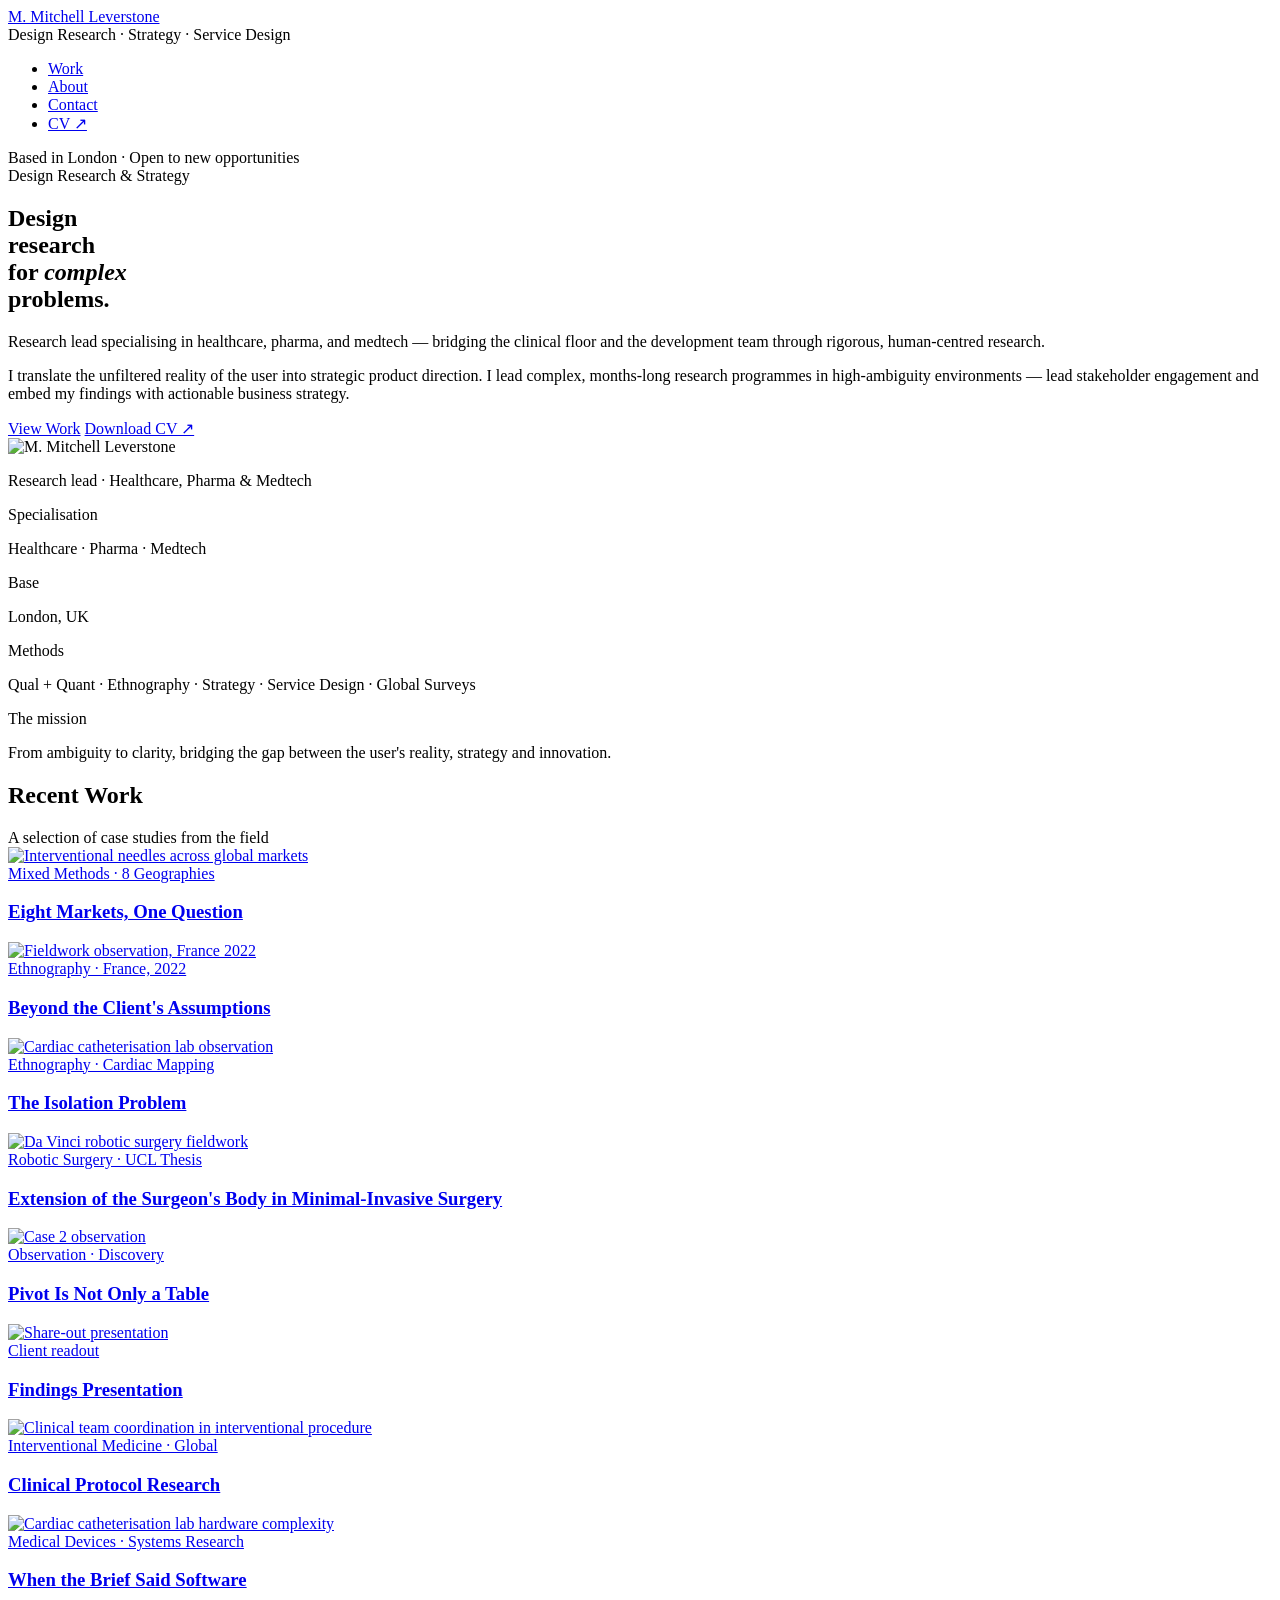
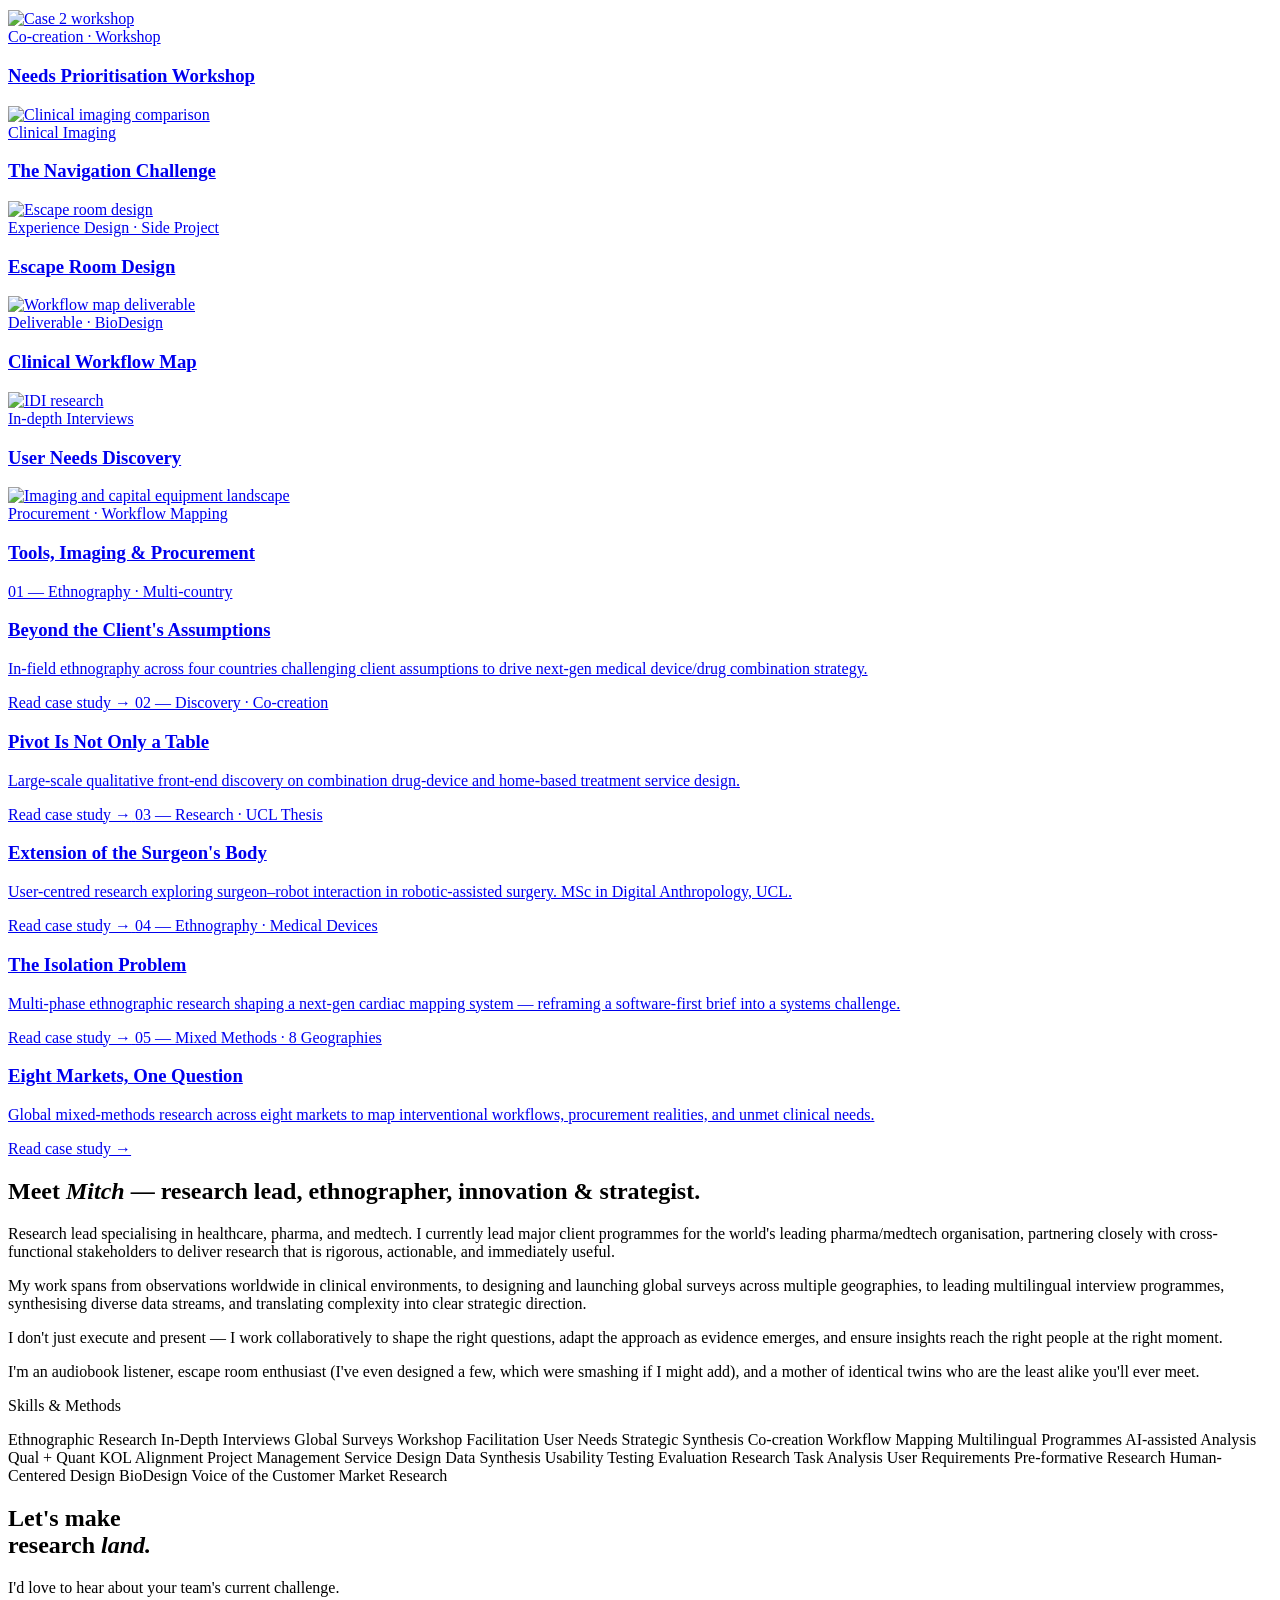
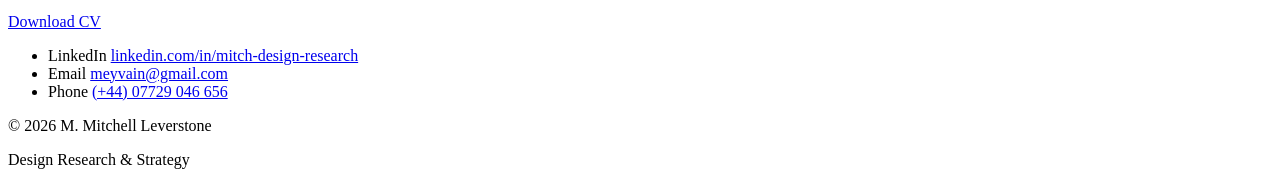
==== index.html @ daff0147 "Deploy: add 5th case study card, update skills panel" ====
<!DOCTYPE html>
<html lang="en">
<head>
<title>M. Mitchell Leverstone</title>
<meta charset="utf-8" />
<meta name="viewport" content="width=device-width, initial-scale=1.0" />
<meta name="description" content="Design Researcher & Strategist" />
<link rel="preconnect" href="https://fonts.googleapis.com">
<link rel="preconnect" href="https://fonts.gstatic.com" crossorigin>
<link href="https://fonts.googleapis.com/css2?family=Cormorant+Garamond:ital,wght@0,300;0,400;0,500;0,600;1,300;1,400;1,500&family=Inter:wght@300;400;500&display=swap" rel="stylesheet">
<link rel="stylesheet" href="https://mitch.leverstone.me/theme/css/mods.css" />

<meta property="og:title" content="M. Mitchell Leverstone" />
<meta property="og:type" content="website" />
<meta property="og:url" content="https://mitch.leverstone.me" />
<meta property="og:image:secure_url" itemprop="image" content="https://mitch.leverstone.me/images/avatar.jpg" />
<meta property="og:description" content="Design Researcher & Strategist" />
<meta name="twitter:card" content="summary" />
<meta name="twitter:image" content="https://mitch.leverstone.me/images/avatar.jpg" /></head>
<body>

<nav>
  <a href="https://mitch.leverstone.me/" class="nav-logo">M. Mitchell Leverstone</a>
  <div class="nav-center">
    <span>Design Research</span>
    <span class="dot">·</span>
    <span>Strategy</span>
    <span class="dot">·</span>
    <span>Service Design</span>
  </div>
  <ul class="nav-right">
    <li><a href="https://mitch.leverstone.me/#work">Work</a></li>
    <li><a href="https://mitch.leverstone.me/#about">About</a></li>
    <li><a href="https://mitch.leverstone.me/#contact">Contact</a></li>
    <li><a href="https://mitch.leverstone.me/pdfs/Mitch Leverstone Design Researcher CV.pdf">CV ↗</a></li>
  </ul>
</nav>


<!-- ─── HERO ─── -->
<section class="hero">

  <div class="hero-pill">
    <span class="hero-pill-dot"></span>
    Based in London · Open to new opportunities
  </div>

  <div class="hero-main">
    <div class="hero-content">
      <div class="hero-eyebrow">
        <div class="hero-eyebrow-line"></div>
        <span>Design Research &amp; Strategy</span>
      </div>

      <h1>Design<br>research<br>for <em>complex</em><br>problems.</h1>

      <p class="hero-tagline">Research lead specialising in healthcare, pharma, and medtech — bridging the clinical floor and the development team through rigorous, human-centred research.</p>

      <p class="hero-bio">I translate the unfiltered reality of the user into strategic product direction. I lead complex, months-long research programmes in high-ambiguity environments — lead stakeholder engagement and embed my findings with actionable business strategy.</p>

      <div class="hero-actions">
        <a href="#work" class="btn btn-primary">View Work</a>
        <a href="https://mitch.leverstone.me/pdfs/Mitch Leverstone Design Researcher CV.pdf" class="btn btn-outline">Download CV ↗</a>
      </div>
    </div>

    <div class="hero-portrait-wrap">
      <img class="hero-portrait" src="https://mitch.leverstone.me/images/avatar.jpg" alt="M. Mitchell Leverstone" />
      <div class="portrait-badge">
        <div class="portrait-badge-dot"></div>
        <p>Research lead · Healthcare, Pharma &amp; Medtech</p>
      </div>
    </div>
  </div>

  <div class="hero-info-grid">
    <div class="hero-info-cell">
      <p class="hero-info-label">Specialisation</p>
      <p class="hero-info-value">Healthcare · Pharma · Medtech</p>
    </div>
    <div class="hero-info-cell">
      <p class="hero-info-label">Base</p>
      <p class="hero-info-value">London, UK</p>
    </div>
    <div class="hero-info-cell">
      <p class="hero-info-label">Methods</p>
      <p class="hero-info-value">Qual + Quant · Ethnography · Strategy · Service Design · Global Surveys</p>
    </div>
    <div class="hero-info-cell">
      <p class="hero-info-label">The mission</p>
      <p class="hero-info-value">From ambiguity to clarity, bridging the gap between the user's reality, strategy and innovation.</p>
    </div>
  </div>

</section>

<!-- ─── WORK ─── -->
<section id="work" class="work">
  <div class="section-header">
    <h2 class="section-title">Recent Work</h2>
    <span class="section-sub">A selection of case studies from the field</span>
  </div>

  <div class="photo-mosaic">

    <a href="https://mitch.leverstone.me/eight-markets-one-question.html" class="pm-card pm-1 large">
      <img src="https://mitch.leverstone.me/images/fulls/Needles section copy.jpeg" alt="Interventional needles across global markets" />
      <div class="pm-card-overlay">
        <span class="pm-tag">Mixed Methods · 8 Geographies</span>
        <h3>Eight Markets, One Question</h3>
      </div>
    </a>

    <a href="https://mitch.leverstone.me/beyond-the-clients-assumptions.html" class="pm-card pm-2">
      <img src="https://mitch.leverstone.me/images/fulls/Case 1 - OBS France blured.webp" alt="Fieldwork observation, France 2022" />
      <div class="pm-card-overlay">
        <span class="pm-tag">Ethnography · France, 2022</span>
        <h3>Beyond the Client's Assumptions</h3>
      </div>
    </a>

    <a href="https://mitch.leverstone.me/the-isolation-problem.html" class="pm-card pm-3">
      <img src="https://mitch.leverstone.me/images/fulls/EP OR PT.JPG" alt="Cardiac catheterisation lab observation" />
      <div class="pm-card-overlay">
        <span class="pm-tag">Ethnography · Cardiac Mapping</span>
        <h3>The Isolation Problem</h3>
      </div>
    </a>

    <a href="https://mitch.leverstone.me/extension-of-the-surgeons-body-in-minimal-invasive-surgery.html" class="pm-card pm-4 large">
      <img src="https://mitch.leverstone.me/images/fulls/davinci_surgery_fieldwork.jpg" alt="Da Vinci robotic surgery fieldwork" />
      <div class="pm-card-overlay">
        <span class="pm-tag">Robotic Surgery · UCL Thesis</span>
        <h3>Extension of the Surgeon's Body in Minimal-Invasive Surgery</h3>
      </div>
    </a>

    <a href="https://mitch.leverstone.me/pivot-is-not-only-a-table.html" class="pm-card pm-5">
      <img src="https://mitch.leverstone.me/images/fulls/Case 2 - OBS.webp" alt="Case 2 observation" />
      <div class="pm-card-overlay">
        <span class="pm-tag">Observation · Discovery</span>
        <h3>Pivot Is Not Only a Table</h3>
      </div>
    </a>

    <a href="https://mitch.leverstone.me/beyond-the-clients-assumptions.html" class="pm-card pm-6">
      <img src="https://mitch.leverstone.me/images/fulls/Case 1 - big screen share out.avif" alt="Share-out presentation" />
      <div class="pm-card-overlay">
        <span class="pm-tag">Client readout</span>
        <h3>Findings Presentation</h3>
      </div>
    </a>

    <a href="https://mitch.leverstone.me/eight-markets-one-question.html" class="pm-card pm-7">
      <img src="https://mitch.leverstone.me/images/fulls/Anaesthesia &amp; Elective Airway Management section copy.JPEG" alt="Clinical team coordination in interventional procedure" />
      <div class="pm-card-overlay">
        <span class="pm-tag">Interventional Medicine · Global</span>
        <h3>Clinical Protocol Research</h3>
      </div>
    </a>

    <a href="https://mitch.leverstone.me/the-isolation-problem.html" class="pm-card pm-8 large">
      <img src="https://mitch.leverstone.me/images/fulls/EP OR cabels clutter.JPG" alt="Cardiac catheterisation lab hardware complexity" />
      <div class="pm-card-overlay">
        <span class="pm-tag">Medical Devices · Systems Research</span>
        <h3>When the Brief Said Software</h3>
      </div>
    </a>

    <a href="https://mitch.leverstone.me/pivot-is-not-only-a-table.html" class="pm-card pm-9">
      <img src="https://mitch.leverstone.me/images/fulls/Case 2 - workshop.webp" alt="Case 2 workshop" />
      <div class="pm-card-overlay">
        <span class="pm-tag">Co-creation · Workshop</span>
        <h3>Needs Prioritisation Workshop</h3>
      </div>
    </a>

    <a href="https://mitch.leverstone.me/beyond-the-clients-assumptions.html" class="pm-card pm-10">
      <img src="https://mitch.leverstone.me/images/fulls/Case 1 - lung vs liver.webp" alt="Clinical imaging comparison" />
      <div class="pm-card-overlay">
        <span class="pm-tag">Clinical Imaging</span>
        <h3>The Navigation Challenge</h3>
      </div>
    </a>

    <a href="https://mitch.leverstone.me/escape-room-design.html" class="pm-card pm-11 large">
      <img src="https://mitch.leverstone.me/images/fulls/escape_room_sunset.jpg" alt="Escape room design" />
      <div class="pm-card-overlay">
        <span class="pm-tag">Experience Design · Side Project</span>
        <h3>Escape Room Design</h3>
      </div>
    </a>

    <a href="https://mitch.leverstone.me/beyond-the-clients-assumptions.html" class="pm-card pm-12">
      <img src="https://mitch.leverstone.me/images/fulls/Case 1 - Workflow map.webp" alt="Workflow map deliverable" />
      <div class="pm-card-overlay">
        <span class="pm-tag">Deliverable · BioDesign</span>
        <h3>Clinical Workflow Map</h3>
      </div>
    </a>

    <a href="https://mitch.leverstone.me/pivot-is-not-only-a-table.html" class="pm-card pm-13">
      <img src="https://mitch.leverstone.me/images/fulls/Case 2 - IDI show case.webp" alt="IDI research" />
      <div class="pm-card-overlay">
        <span class="pm-tag">In-depth Interviews</span>
        <h3>User Needs Discovery</h3>
      </div>
    </a>

    <a href="https://mitch.leverstone.me/eight-markets-one-question.html" class="pm-card pm-14">
      <img src="https://mitch.leverstone.me/images/fulls/Capital Equipment section copy.jpg" alt="Imaging and capital equipment landscape" />
      <div class="pm-card-overlay">
        <span class="pm-tag">Procurement · Workflow Mapping</span>
        <h3>Tools, Imaging &amp; Procurement</h3>
      </div>
    </a>

  </div>

  <div class="cs-row">
    <a href="https://mitch.leverstone.me/beyond-the-clients-assumptions.html" class="cs-card">
      <span class="cs-card-num">01 — Ethnography · Multi-country</span>
      <h3>Beyond the Client's Assumptions</h3>
      <p>In-field ethnography across four countries challenging client assumptions to drive next-gen medical device/drug combination strategy.</p>
      <span class="cs-card-link">Read case study →</span>
    </a>
    <a href="https://mitch.leverstone.me/pivot-is-not-only-a-table.html" class="cs-card">
      <span class="cs-card-num">02 — Discovery · Co-creation</span>
      <h3>Pivot Is Not Only a Table</h3>
      <p>Large-scale qualitative front-end discovery on combination drug-device and home-based treatment service design.</p>
      <span class="cs-card-link">Read case study →</span>
    </a>
    <a href="https://mitch.leverstone.me/extension-of-the-surgeons-body-in-minimal-invasive-surgery.html" class="cs-card">
      <span class="cs-card-num">03 — Research · UCL Thesis</span>
      <h3>Extension of the Surgeon's Body</h3>
      <p>User-centred research exploring surgeon–robot interaction in robotic-assisted surgery. MSc in Digital Anthropology, UCL.</p>
      <span class="cs-card-link">Read case study →</span>
    </a>
    <a href="https://mitch.leverstone.me/the-isolation-problem.html" class="cs-card">
      <span class="cs-card-num">04 — Ethnography · Medical Devices</span>
      <h3>The Isolation Problem</h3>
      <p>Multi-phase ethnographic research shaping a next-gen cardiac mapping system — reframing a software-first brief into a systems challenge.</p>
      <span class="cs-card-link">Read case study →</span>
    </a>
    <a href="https://mitch.leverstone.me/eight-markets-one-question.html" class="cs-card">
      <span class="cs-card-num">05 — Mixed Methods · 8 Geographies</span>
      <h3>Eight Markets, One Question</h3>
      <p>Global mixed-methods research across eight markets to map interventional workflows, procurement realities, and unmet clinical needs.</p>
      <span class="cs-card-link">Read case study →</span>
    </a>
  </div>
</section>

<!-- ─── ABOUT ─── -->
<section id="about" class="about">
  <div class="about-inner">
    <h2 class="about-title">Meet <em>Mitch</em> — research lead, ethnographer, innovation &amp; strategist.</h2>

    <div class="about-bottom">
      <div class="about-bio">
        <p>Research lead specialising in healthcare, pharma, and medtech. I currently lead major client programmes for the world's leading pharma/medtech organisation, partnering closely with cross-functional stakeholders to deliver research that is rigorous, actionable, and immediately useful.</p>
        <p>My work spans from observations worldwide in clinical environments, to designing and launching global surveys across multiple geographies, to leading multilingual interview programmes, synthesising diverse data streams, and translating complexity into clear strategic direction.</p>
        <p>I don't just execute and present — I work collaboratively to shape the right questions, adapt the approach as evidence emerges, and ensure insights reach the right people at the right moment.</p>
        <p class="personal">I'm an audiobook listener, escape room enthusiast (I've even designed a few, which were smashing if I might add), and a mother of identical twins who are the least alike you'll ever meet.</p>
      </div>

      <div class="skills-panel">
        <p class="skills-panel-title">Skills &amp; Methods</p>
        <div class="skill-pills">
          <span class="skill-pill">Ethnographic Research</span>
          <span class="skill-pill">In-Depth Interviews</span>
          <span class="skill-pill">Global Surveys</span>
          <span class="skill-pill">Workshop Facilitation</span>
          <span class="skill-pill">User Needs</span>
          <span class="skill-pill">Strategic Synthesis</span>
          <span class="skill-pill">Co-creation</span>
          <span class="skill-pill">Workflow Mapping</span>
          <span class="skill-pill">Multilingual Programmes</span>
          <span class="skill-pill">AI-assisted Analysis</span>
          <span class="skill-pill">Qual + Quant</span>
          <span class="skill-pill">KOL Alignment</span>
          <span class="skill-pill">Project Management</span>
          <span class="skill-pill">Service Design</span>
          <span class="skill-pill">Data Synthesis</span>
          <span class="skill-pill">Usability Testing</span>
          <span class="skill-pill">Evaluation Research</span>
          <span class="skill-pill">Task Analysis</span>
          <span class="skill-pill">User Requirements</span>
          <span class="skill-pill">Pre-formative Research</span>
          <span class="skill-pill">Human-Centered Design</span>
          <span class="skill-pill">BioDesign</span>
          <span class="skill-pill">Voice of the Customer</span>
          <span class="skill-pill">Market Research</span>
        </div>
      </div>
    </div>
  </div>
</section>

<!-- ─── CONTACT ─── -->
<section id="contact" class="contact">
  <div class="contact-left">
    <h2>Let's make<br>research <em>land.</em></h2>
    <p>I'd love to hear about your team's current challenge.</p>
    <a href="https://mitch.leverstone.me/pdfs/Mitch Leverstone Design Researcher CV.pdf" class="btn btn-primary">Download CV</a>
  </div>
  <div>
    <ul class="contact-links">
      <li class="contact-link-row">
        <span class="contact-link-label">LinkedIn</span>
        <a href="https://www.linkedin.com/in/mitch-design-research/" target="_blank" rel="noopener">linkedin.com/in/mitch-design-research</a>
      </li>
      <li class="contact-link-row">
        <span class="contact-link-label">Email</span>
        <a href="mailto:meyvain@gmail.com">meyvain@gmail.com</a>
      </li>
      <li class="contact-link-row">
        <span class="contact-link-label">Phone</span>
        <a href="tel:+447729046656">(+44) 07729 046 656</a>
      </li>
    </ul>
  </div>
</section>


<footer>
  <p>© 2026 M. Mitchell Leverstone</p>
  <p>Design Research &amp; Strategy</p>
</footer>

</body>
</html>
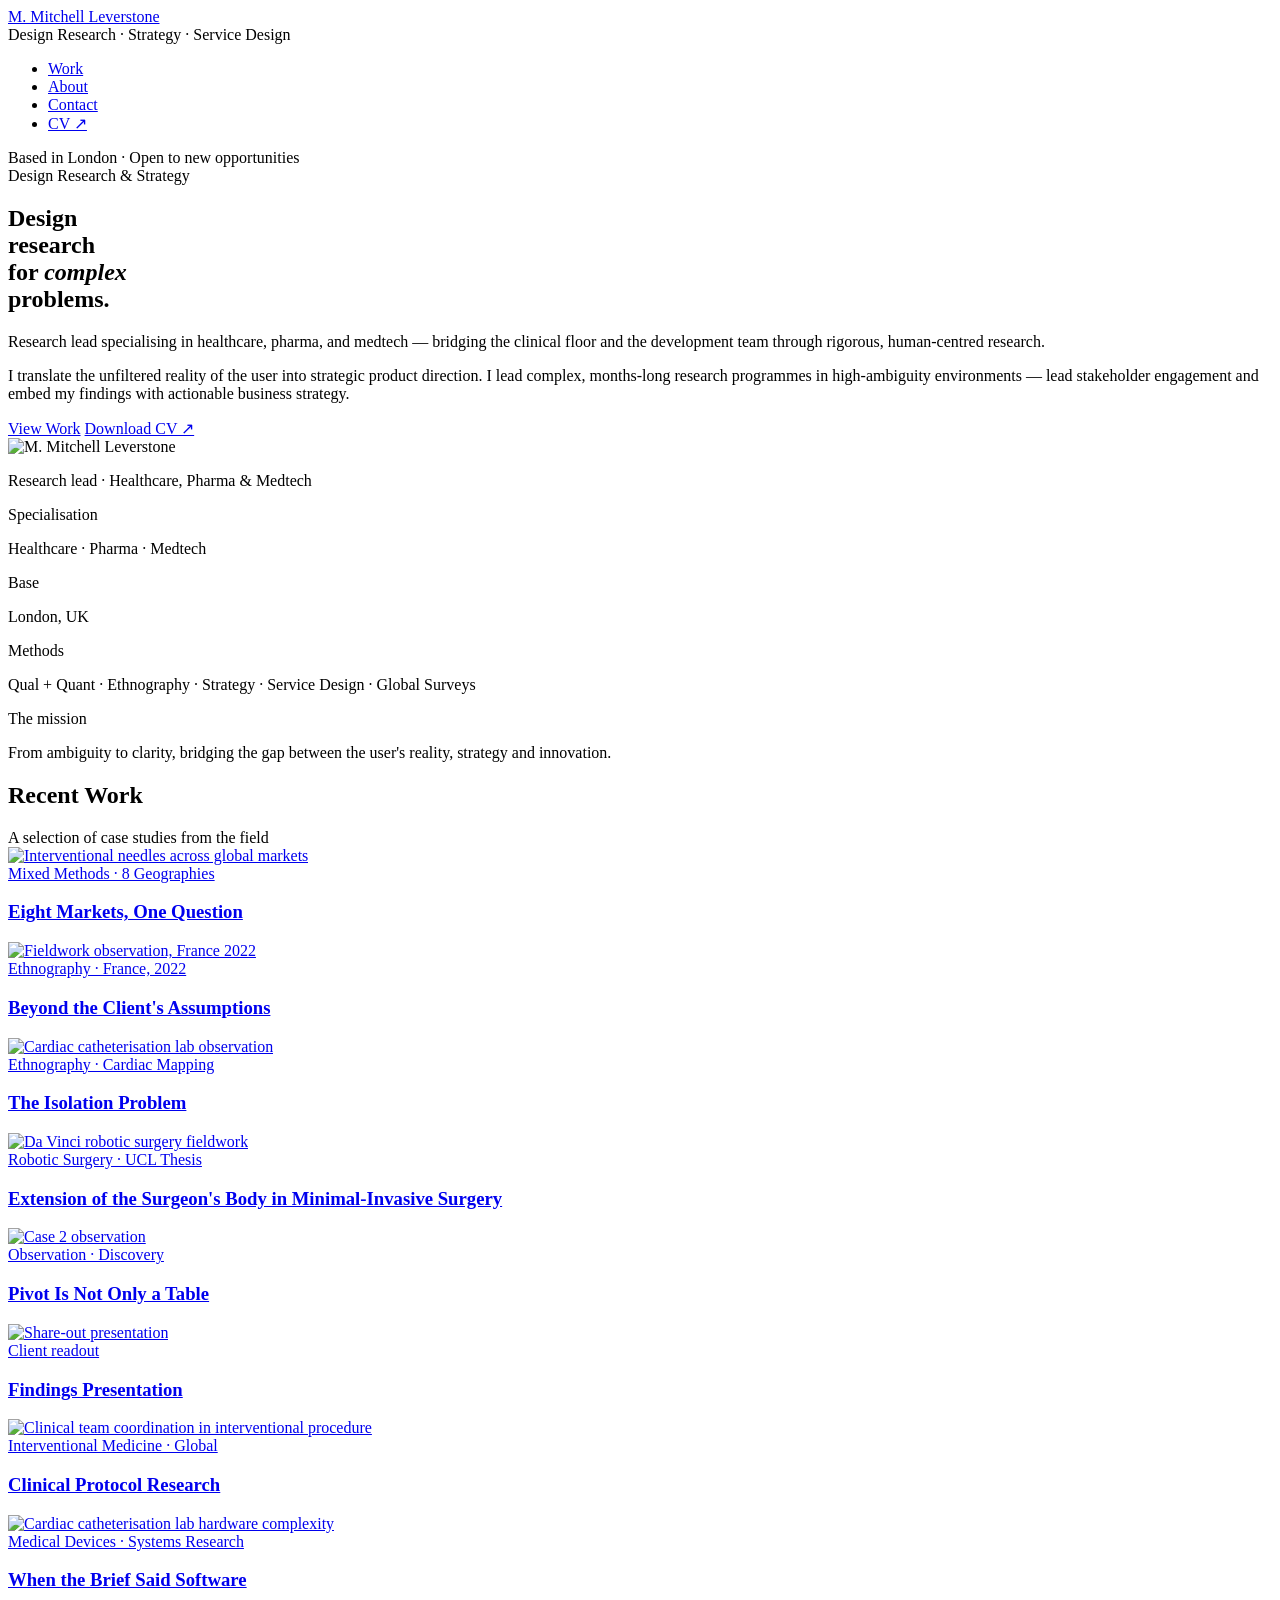
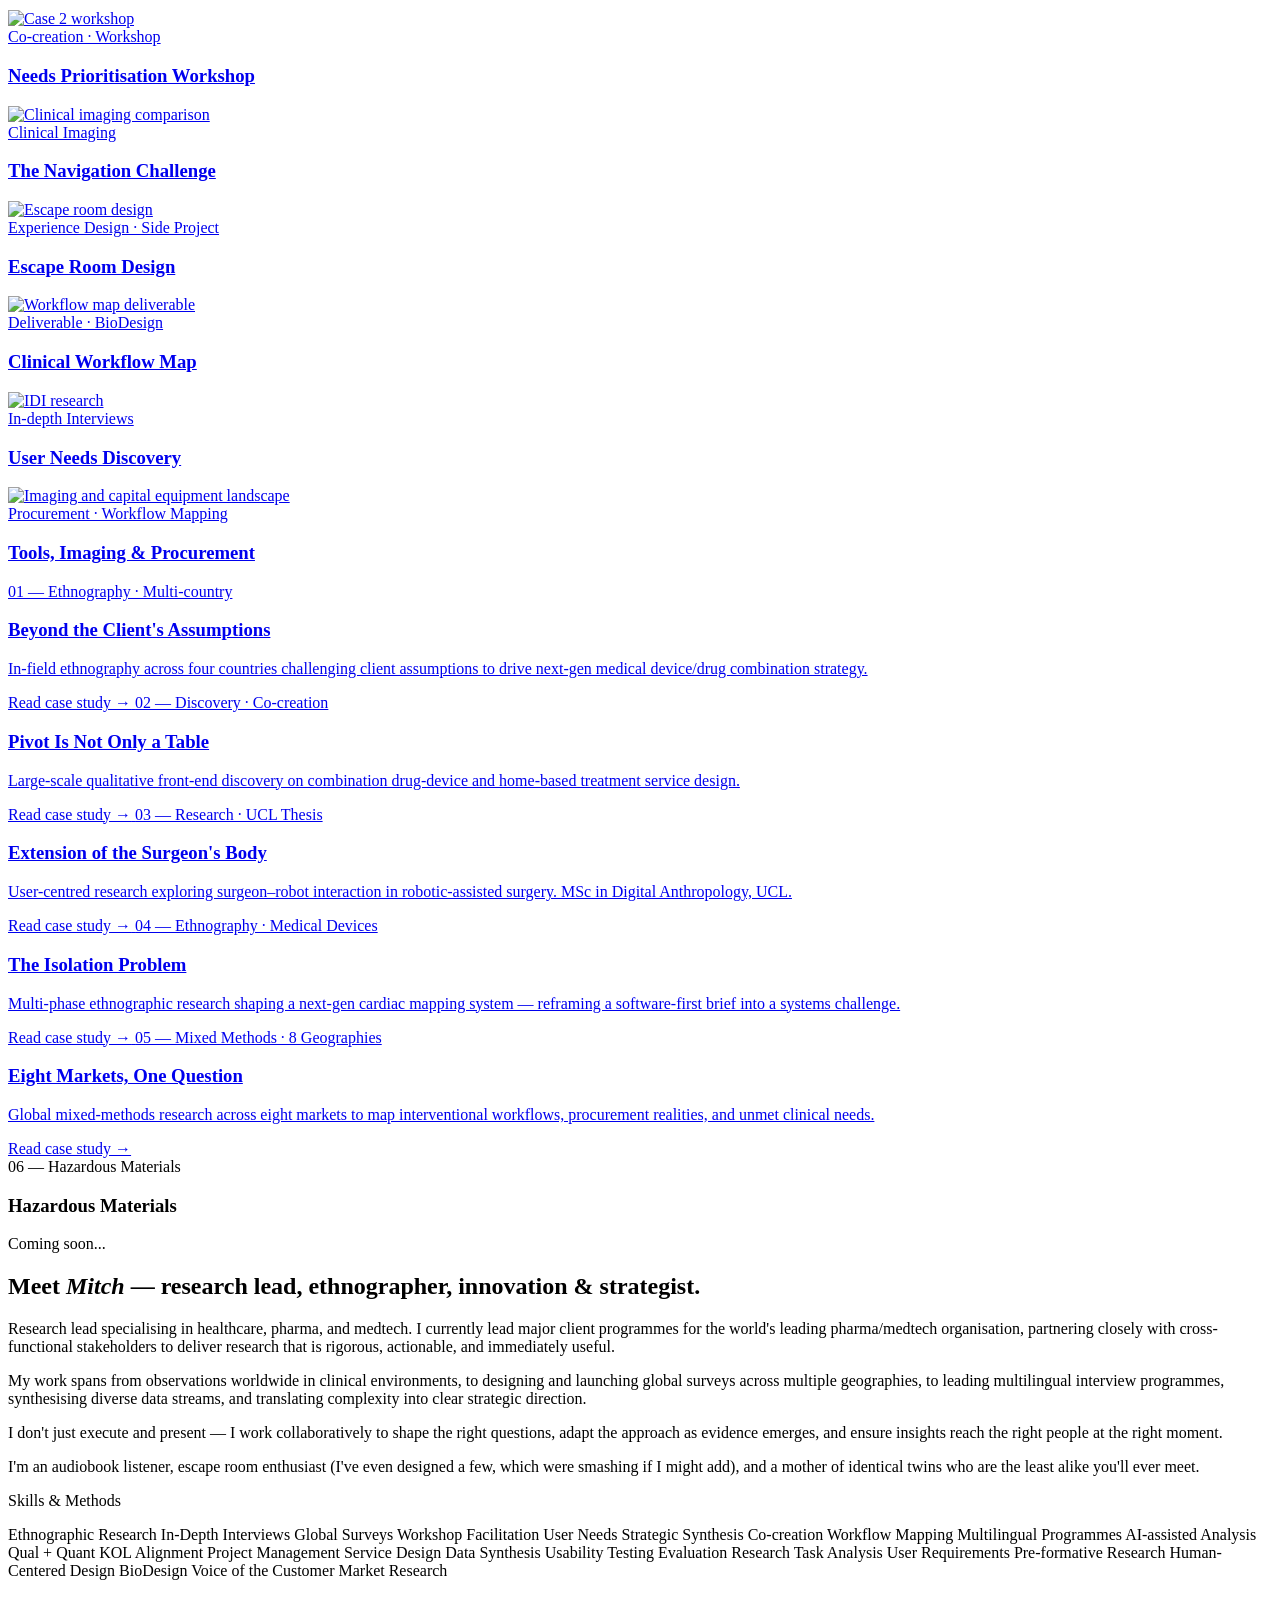
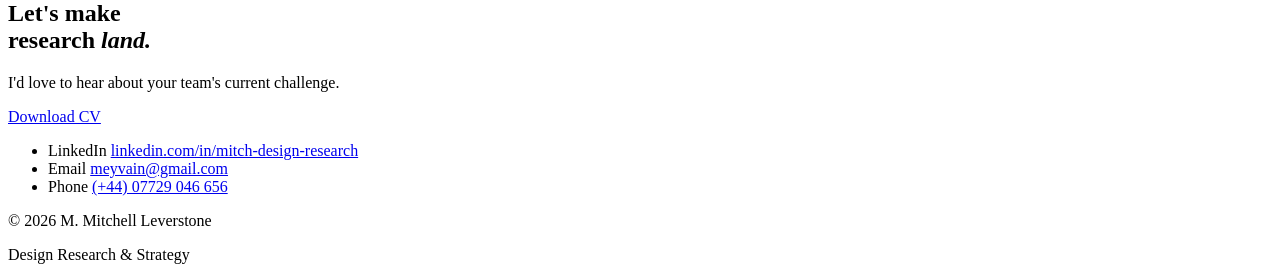
==== commit 3024e3ed: "Deploy: Hazardous Materials coming-soon card" ====
--- a/index.html
+++ b/index.html
@@ -248,6 +248,11 @@
       <p>Global mixed-methods research across eight markets to map interventional workflows, procurement realities, and unmet clinical needs.</p>
       <span class="cs-card-link">Read case study →</span>
     </a>
+    <div class="cs-card cs-card--coming">
+      <span class="cs-card-num">06 — Hazardous Materials</span>
+      <h3>Hazardous Materials</h3>
+      <p>Coming soon...</p>
+    </div>
   </div>
 </section>
 
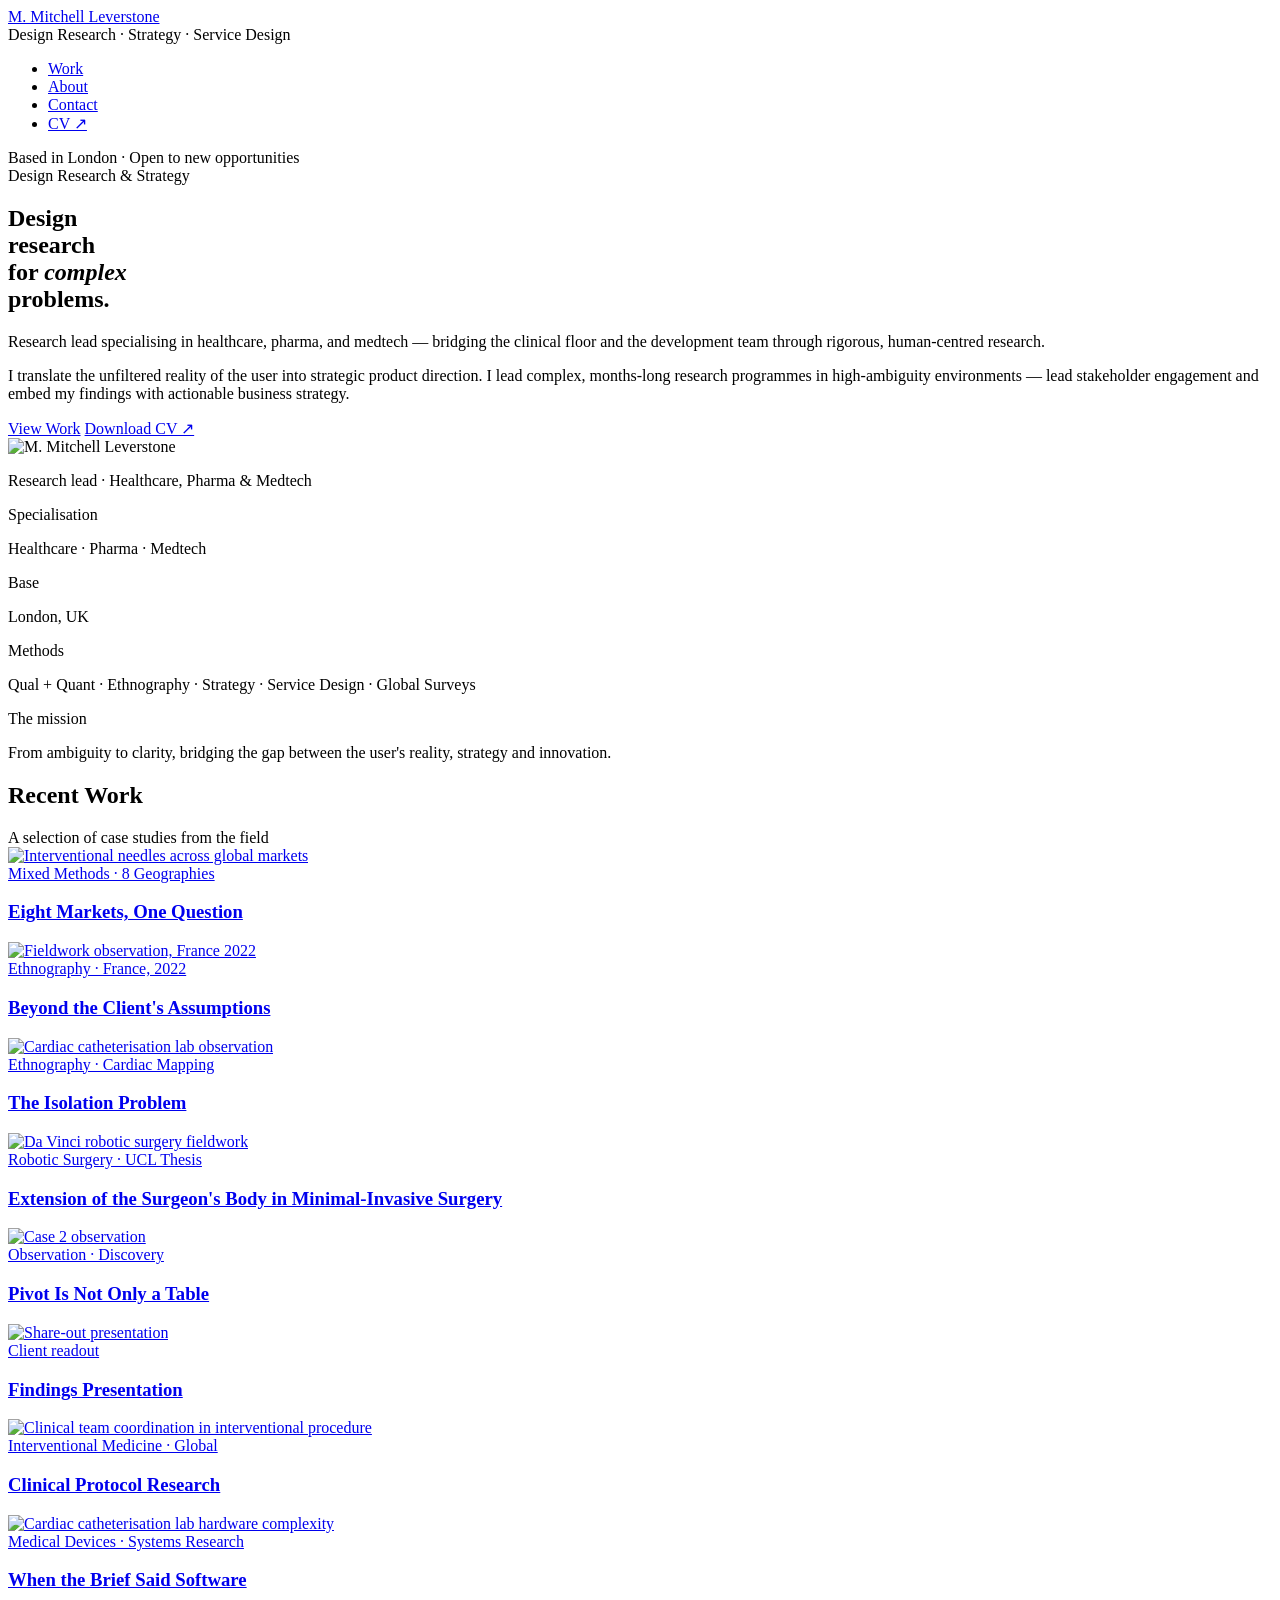
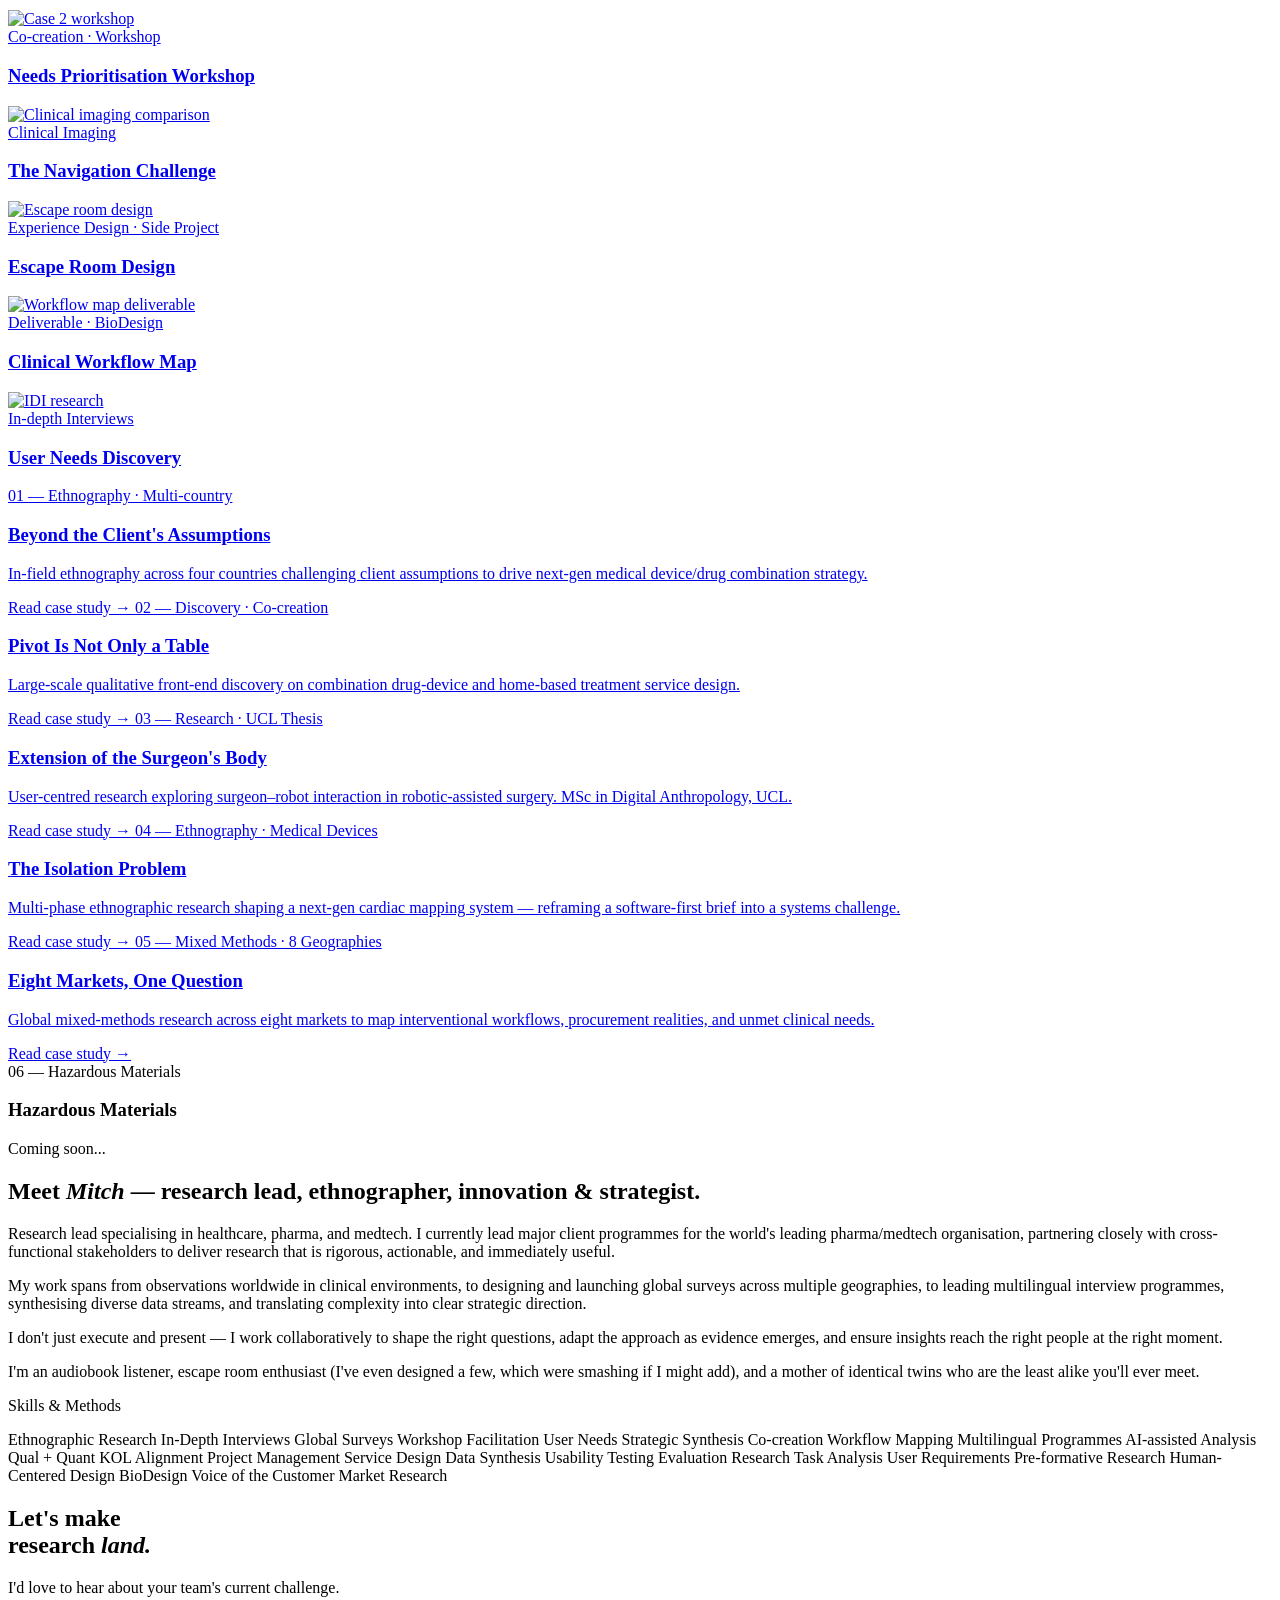
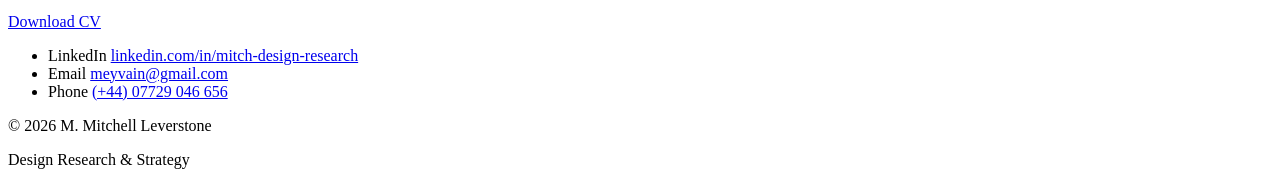
==== commit 2fa78356: "Deploy: remove pm-14 card" ====
--- a/index.html
+++ b/index.html
@@ -204,14 +204,6 @@
       <div class="pm-card-overlay">
         <span class="pm-tag">In-depth Interviews</span>
         <h3>User Needs Discovery</h3>
-      </div>
-    </a>
-
-    <a href="https://mitch.leverstone.me/eight-markets-one-question.html" class="pm-card pm-14">
-      <img src="https://mitch.leverstone.me/images/fulls/Capital Equipment section copy.jpg" alt="Imaging and capital equipment landscape" />
-      <div class="pm-card-overlay">
-        <span class="pm-tag">Procurement · Workflow Mapping</span>
-        <h3>Tools, Imaging &amp; Procurement</h3>
       </div>
     </a>
 
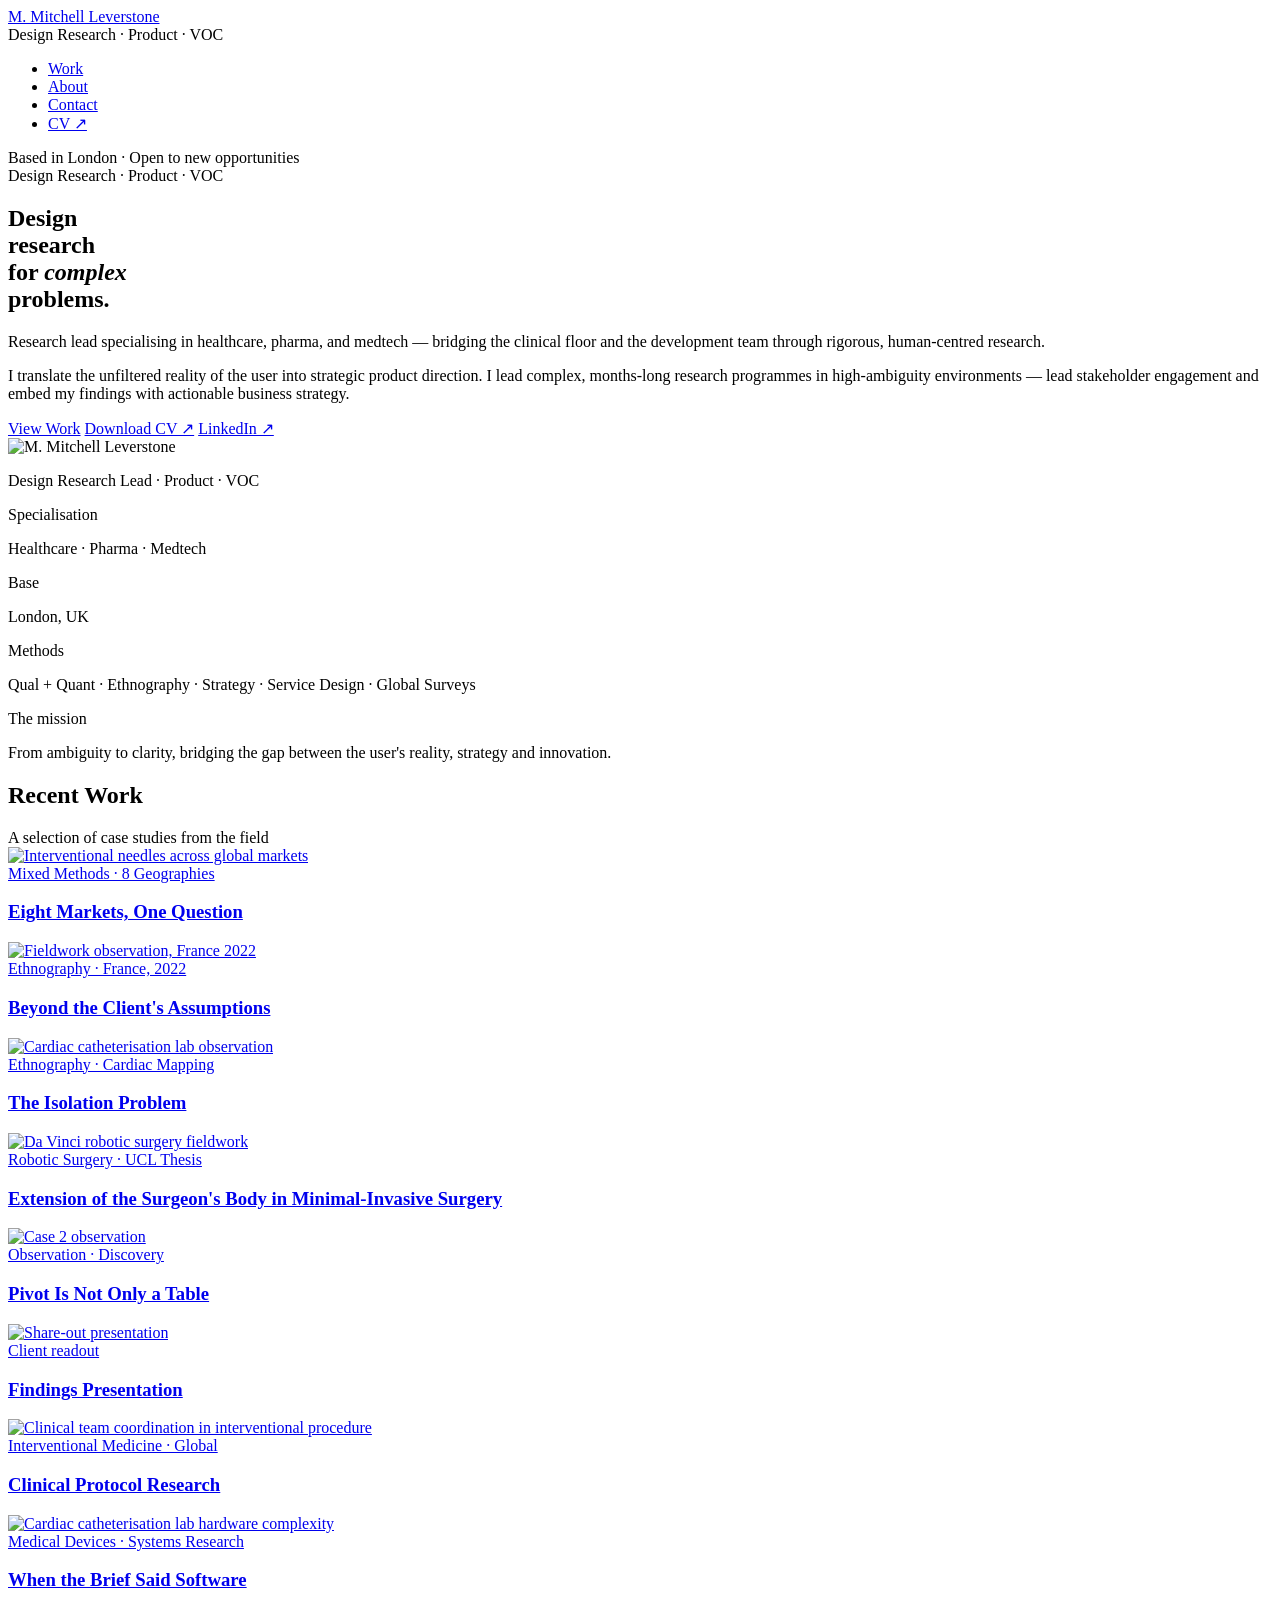
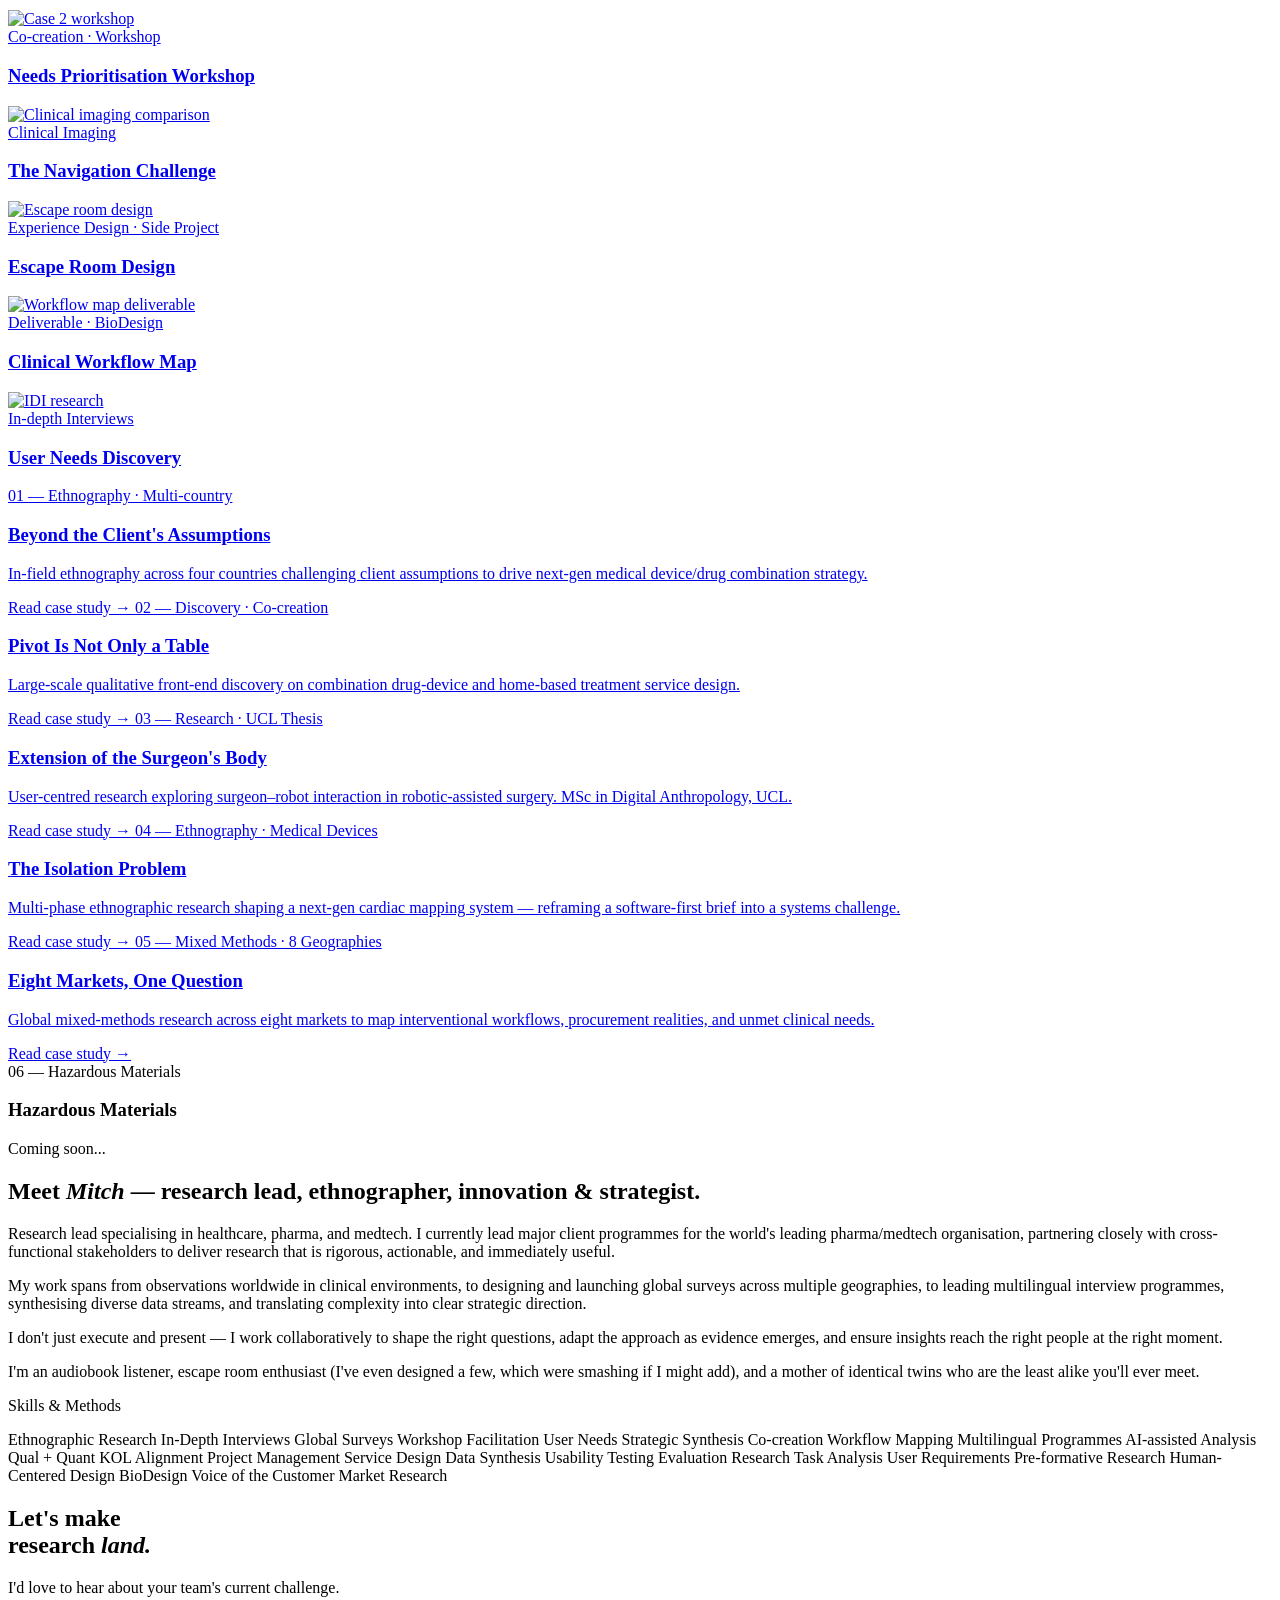
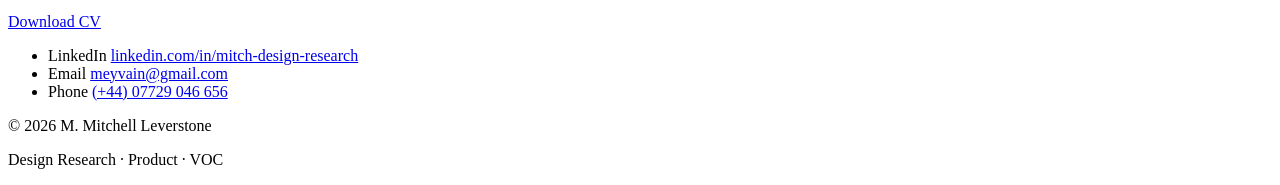
==== commit 21e461d6: "Deploying to gh-pages from @ meyvain/mitch.leverstone.me@9c09f8cb913f53acb45cba3c011e7cbbb44f477b 🚀" ====
--- a/index.html
+++ b/index.html
@@ -24,9 +24,9 @@
   <div class="nav-center">
     <span>Design Research</span>
     <span class="dot">·</span>
-    <span>Strategy</span>
+    <span>Product</span>
     <span class="dot">·</span>
-    <span>Service Design</span>
+    <span>VOC</span>
   </div>
   <ul class="nav-right">
     <li><a href="https://mitch.leverstone.me/#work">Work</a></li>
@@ -49,7 +49,7 @@
     <div class="hero-content">
       <div class="hero-eyebrow">
         <div class="hero-eyebrow-line"></div>
-        <span>Design Research &amp; Strategy</span>
+        <span>Design Research · Product · VOC</span>
       </div>
 
       <h1>Design<br>research<br>for <em>complex</em><br>problems.</h1>
@@ -61,6 +61,7 @@
       <div class="hero-actions">
         <a href="#work" class="btn btn-primary">View Work</a>
         <a href="https://mitch.leverstone.me/pdfs/Mitch Leverstone Design Researcher CV.pdf" class="btn btn-outline">Download CV ↗</a>
+        <a href="https://www.linkedin.com/in/mitch-design-research/" class="btn btn-outline" target="_blank" rel="noopener">LinkedIn ↗</a>
       </div>
     </div>
 
@@ -68,7 +69,7 @@
       <img class="hero-portrait" src="https://mitch.leverstone.me/images/avatar.jpg" alt="M. Mitchell Leverstone" />
       <div class="portrait-badge">
         <div class="portrait-badge-dot"></div>
-        <p>Research lead · Healthcare, Pharma &amp; Medtech</p>
+        <p>Design Research Lead · Product · VOC</p>
       </div>
     </div>
   </div>
@@ -143,7 +144,7 @@
       </div>
     </a>
 
-    <a href="https://mitch.leverstone.me/beyond-the-clients-assumptions.html" class="pm-card pm-6">
+    <a href="https://mitch.leverstone.me/beyond-the-clients-assumptions.html" class="pm-card pm-6 large">
       <img src="https://mitch.leverstone.me/images/fulls/Case 1 - big screen share out.avif" alt="Share-out presentation" />
       <div class="pm-card-overlay">
         <span class="pm-tag">Client readout</span>
@@ -183,7 +184,7 @@
       </div>
     </a>
 
-    <a href="https://mitch.leverstone.me/escape-room-design.html" class="pm-card pm-11 large">
+    <a href="https://mitch.leverstone.me/escape-room-design.html" class="pm-card pm-11">
       <img src="https://mitch.leverstone.me/images/fulls/escape_room_sunset.jpg" alt="Escape room design" />
       <div class="pm-card-overlay">
         <span class="pm-tag">Experience Design · Side Project</span>
@@ -191,7 +192,7 @@
       </div>
     </a>
 
-    <a href="https://mitch.leverstone.me/beyond-the-clients-assumptions.html" class="pm-card pm-12">
+    <a href="https://mitch.leverstone.me/beyond-the-clients-assumptions.html" class="pm-card pm-12 large">
       <img src="https://mitch.leverstone.me/images/fulls/Case 1 - Workflow map.webp" alt="Workflow map deliverable" />
       <div class="pm-card-overlay">
         <span class="pm-tag">Deliverable · BioDesign</span>
@@ -322,7 +323,7 @@
 
 <footer>
   <p>© 2026 M. Mitchell Leverstone</p>
-  <p>Design Research &amp; Strategy</p>
+  <p>Design Research · Product · VOC</p>
 </footer>
 
 </body>
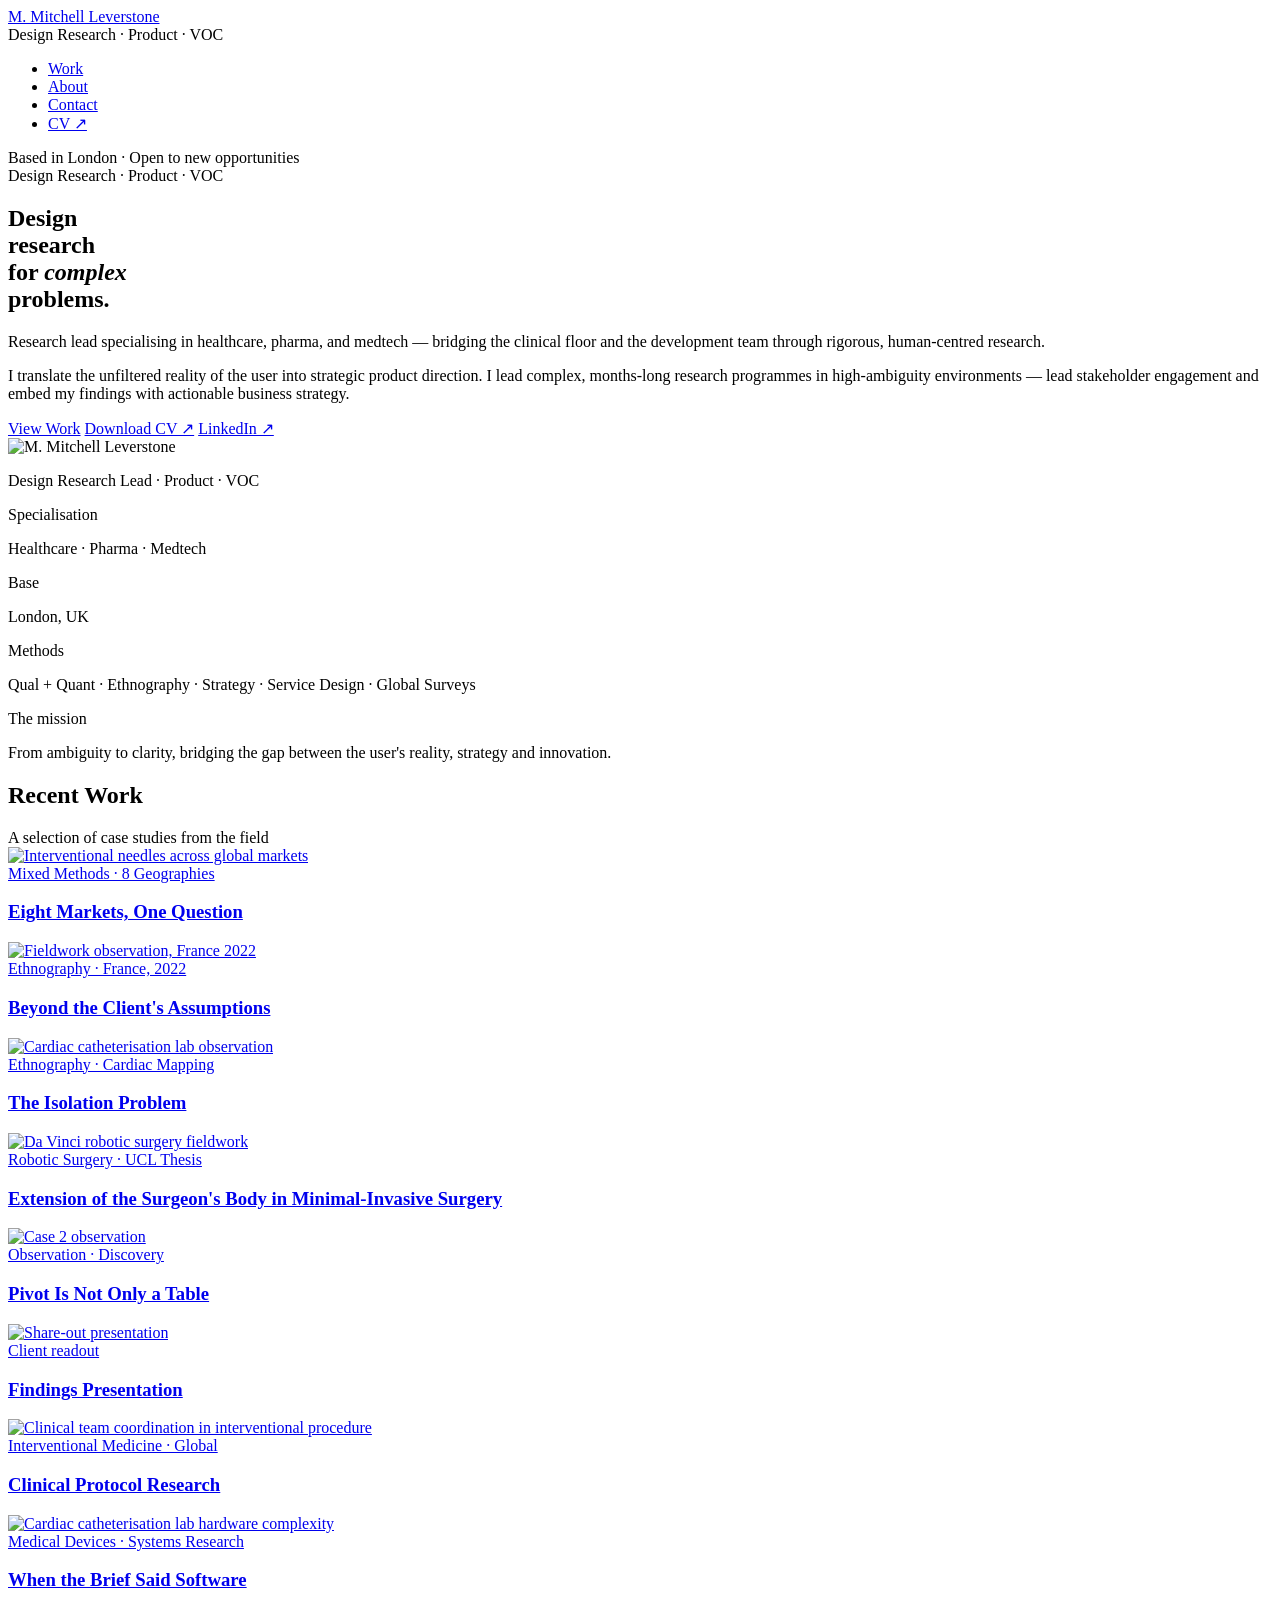
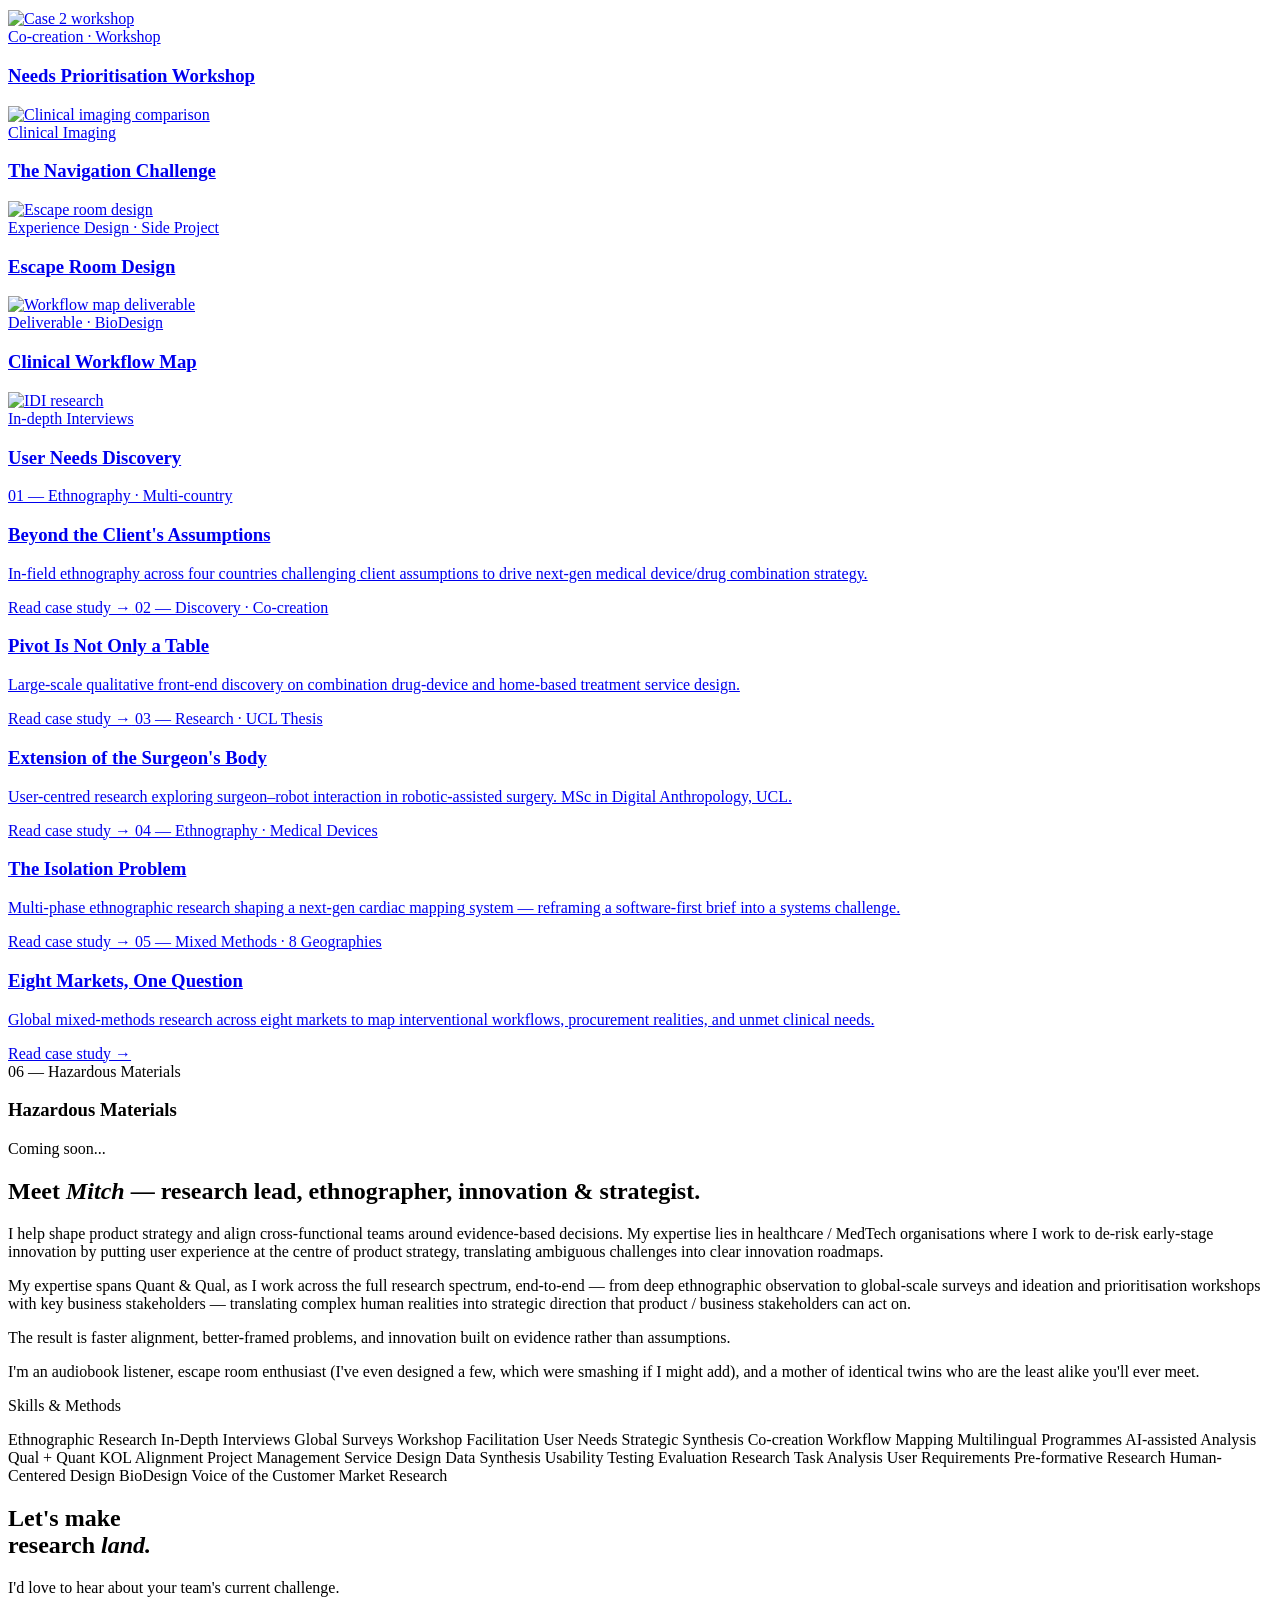
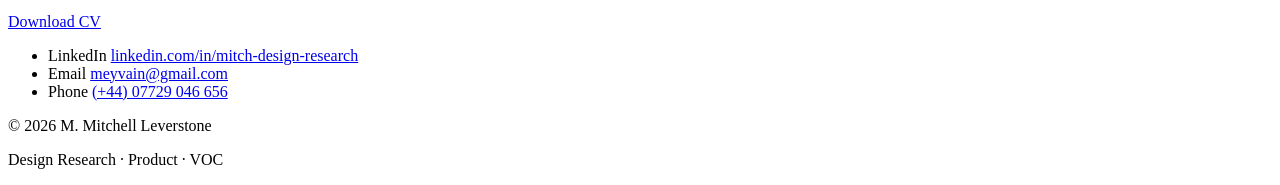
==== commit f891a692: "Update documentation" ====
--- a/index.html
+++ b/index.html
@@ -32,7 +32,7 @@
     <li><a href="https://mitch.leverstone.me/#work">Work</a></li>
     <li><a href="https://mitch.leverstone.me/#about">About</a></li>
     <li><a href="https://mitch.leverstone.me/#contact">Contact</a></li>
-    <li><a href="https://mitch.leverstone.me/pdfs/Mitch Leverstone Design Researcher CV.pdf">CV ↗</a></li>
+    <li><a href="https://mitch.leverstone.me/pdfs/Mitch Leverstone CV.pdf">CV ↗</a></li>
   </ul>
 </nav>
 
@@ -60,7 +60,7 @@
 
       <div class="hero-actions">
         <a href="#work" class="btn btn-primary">View Work</a>
-        <a href="https://mitch.leverstone.me/pdfs/Mitch Leverstone Design Researcher CV.pdf" class="btn btn-outline">Download CV ↗</a>
+        <a href="https://mitch.leverstone.me/pdfs/Mitch Leverstone CV.pdf" class="btn btn-outline">Download CV ↗</a>
         <a href="https://www.linkedin.com/in/mitch-design-research/" class="btn btn-outline" target="_blank" rel="noopener">LinkedIn ↗</a>
       </div>
     </div>
@@ -256,9 +256,9 @@
 
     <div class="about-bottom">
       <div class="about-bio">
-        <p>Research lead specialising in healthcare, pharma, and medtech. I currently lead major client programmes for the world's leading pharma/medtech organisation, partnering closely with cross-functional stakeholders to deliver research that is rigorous, actionable, and immediately useful.</p>
-        <p>My work spans from observations worldwide in clinical environments, to designing and launching global surveys across multiple geographies, to leading multilingual interview programmes, synthesising diverse data streams, and translating complexity into clear strategic direction.</p>
-        <p>I don't just execute and present — I work collaboratively to shape the right questions, adapt the approach as evidence emerges, and ensure insights reach the right people at the right moment.</p>
+        <p>I help shape product strategy and align cross-functional teams around evidence-based decisions. My expertise lies in healthcare / MedTech organisations where I work to de-risk early-stage innovation by putting user experience at the centre of product strategy, translating ambiguous challenges into clear innovation roadmaps.</p>
+        <p>My expertise spans Quant &amp; Qual, as I work across the full research spectrum, end-to-end — from deep ethnographic observation to global-scale surveys and ideation and prioritisation workshops with key business stakeholders — translating complex human realities into strategic direction that product / business stakeholders can act on.</p>
+        <p>The result is faster alignment, better-framed problems, and innovation built on evidence rather than assumptions.</p>
         <p class="personal">I'm an audiobook listener, escape room enthusiast (I've even designed a few, which were smashing if I might add), and a mother of identical twins who are the least alike you'll ever meet.</p>
       </div>
 
@@ -300,7 +300,7 @@
   <div class="contact-left">
     <h2>Let's make<br>research <em>land.</em></h2>
     <p>I'd love to hear about your team's current challenge.</p>
-    <a href="https://mitch.leverstone.me/pdfs/Mitch Leverstone Design Researcher CV.pdf" class="btn btn-primary">Download CV</a>
+    <a href="https://mitch.leverstone.me/pdfs/Mitch Leverstone CV.pdf" class="btn btn-primary">Download CV</a>
   </div>
   <div>
     <ul class="contact-links">
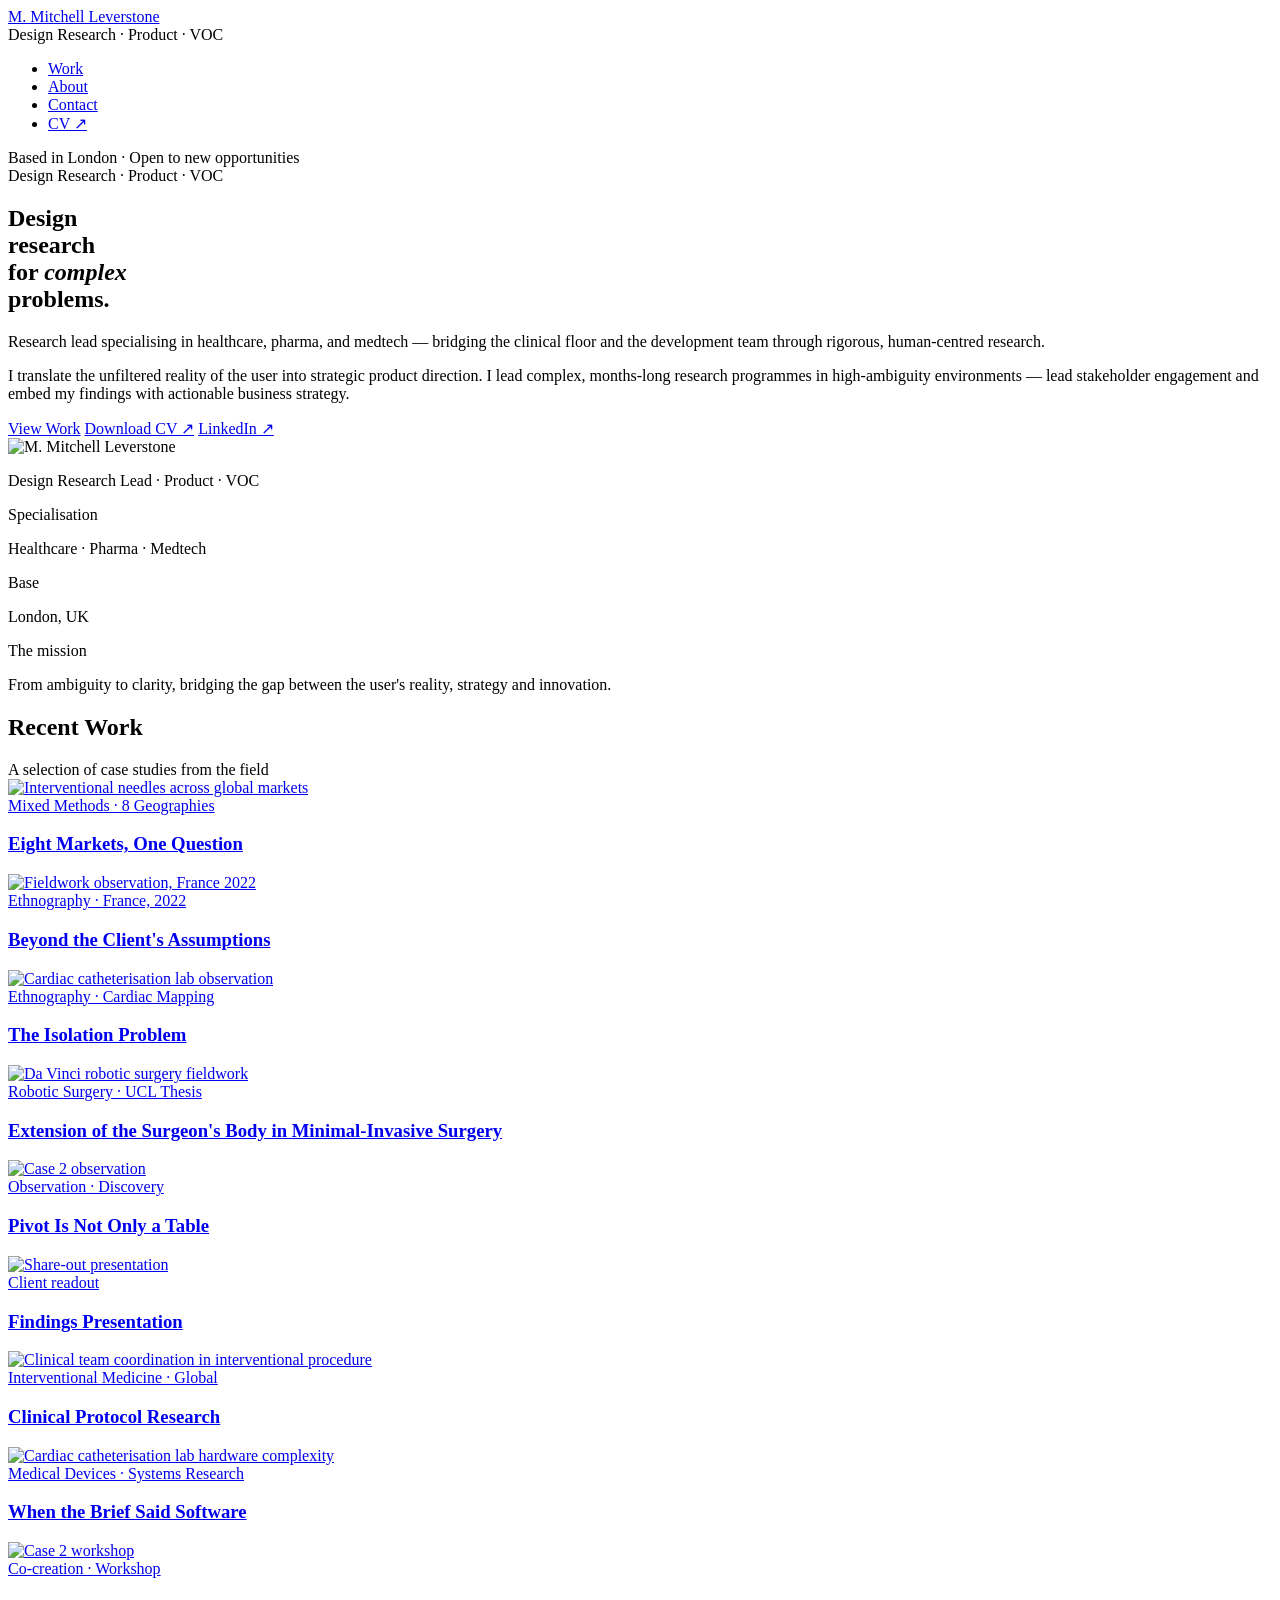
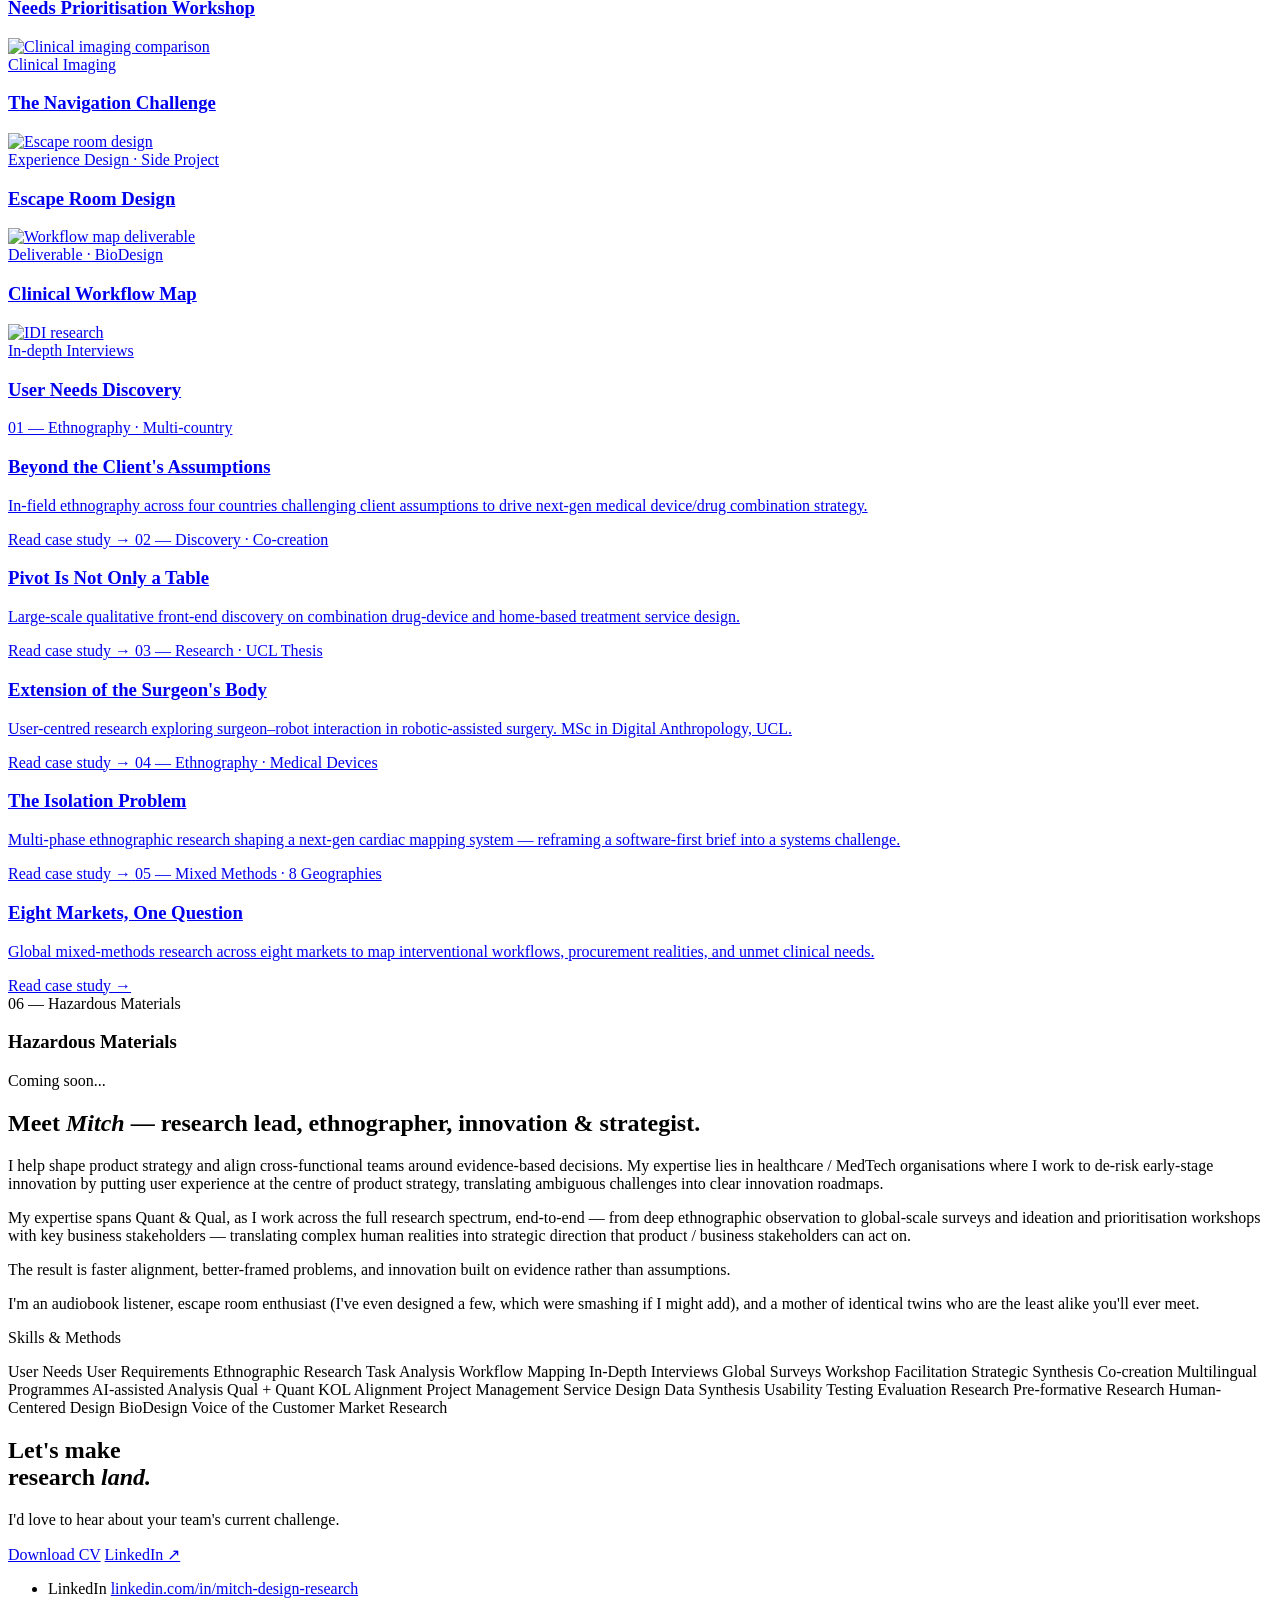
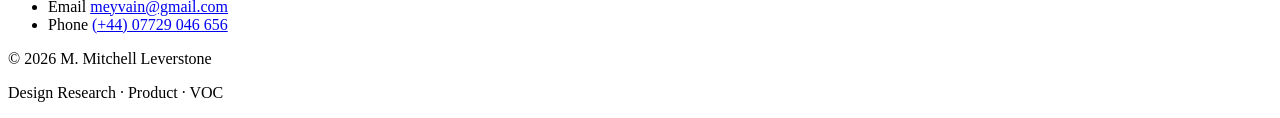
==== commit db6c48e2: "Deploying to gh-pages from @ meyvain/mitch.leverstone.me@5aca5ad4abff4c2787cddfb80bad6cd42209cd70 🚀" ====
--- a/index.html
+++ b/index.html
@@ -84,10 +84,6 @@
       <p class="hero-info-value">London, UK</p>
     </div>
     <div class="hero-info-cell">
-      <p class="hero-info-label">Methods</p>
-      <p class="hero-info-value">Qual + Quant · Ethnography · Strategy · Service Design · Global Surveys</p>
-    </div>
-    <div class="hero-info-cell">
       <p class="hero-info-label">The mission</p>
       <p class="hero-info-value">From ambiguity to clarity, bridging the gap between the user's reality, strategy and innovation.</p>
     </div>
@@ -265,14 +261,16 @@
       <div class="skills-panel">
         <p class="skills-panel-title">Skills &amp; Methods</p>
         <div class="skill-pills">
+          <span class="skill-pill">User Needs</span>
+          <span class="skill-pill">User Requirements</span>
           <span class="skill-pill">Ethnographic Research</span>
+          <span class="skill-pill">Task Analysis</span>
+          <span class="skill-pill">Workflow Mapping</span>
           <span class="skill-pill">In-Depth Interviews</span>
           <span class="skill-pill">Global Surveys</span>
           <span class="skill-pill">Workshop Facilitation</span>
-          <span class="skill-pill">User Needs</span>
           <span class="skill-pill">Strategic Synthesis</span>
           <span class="skill-pill">Co-creation</span>
-          <span class="skill-pill">Workflow Mapping</span>
           <span class="skill-pill">Multilingual Programmes</span>
           <span class="skill-pill">AI-assisted Analysis</span>
           <span class="skill-pill">Qual + Quant</span>
@@ -282,8 +280,6 @@
           <span class="skill-pill">Data Synthesis</span>
           <span class="skill-pill">Usability Testing</span>
           <span class="skill-pill">Evaluation Research</span>
-          <span class="skill-pill">Task Analysis</span>
-          <span class="skill-pill">User Requirements</span>
           <span class="skill-pill">Pre-formative Research</span>
           <span class="skill-pill">Human-Centered Design</span>
           <span class="skill-pill">BioDesign</span>
@@ -300,7 +296,10 @@
   <div class="contact-left">
     <h2>Let's make<br>research <em>land.</em></h2>
     <p>I'd love to hear about your team's current challenge.</p>
-    <a href="https://mitch.leverstone.me/pdfs/Mitch Leverstone CV.pdf" class="btn btn-primary">Download CV</a>
+    <div class="hero-actions">
+      <a href="https://mitch.leverstone.me/pdfs/Mitch Leverstone CV.pdf" class="btn btn-primary">Download CV</a>
+      <a href="https://www.linkedin.com/in/mitch-design-research/" class="btn btn-primary" target="_blank" rel="noopener">LinkedIn ↗</a>
+    </div>
   </div>
   <div>
     <ul class="contact-links">
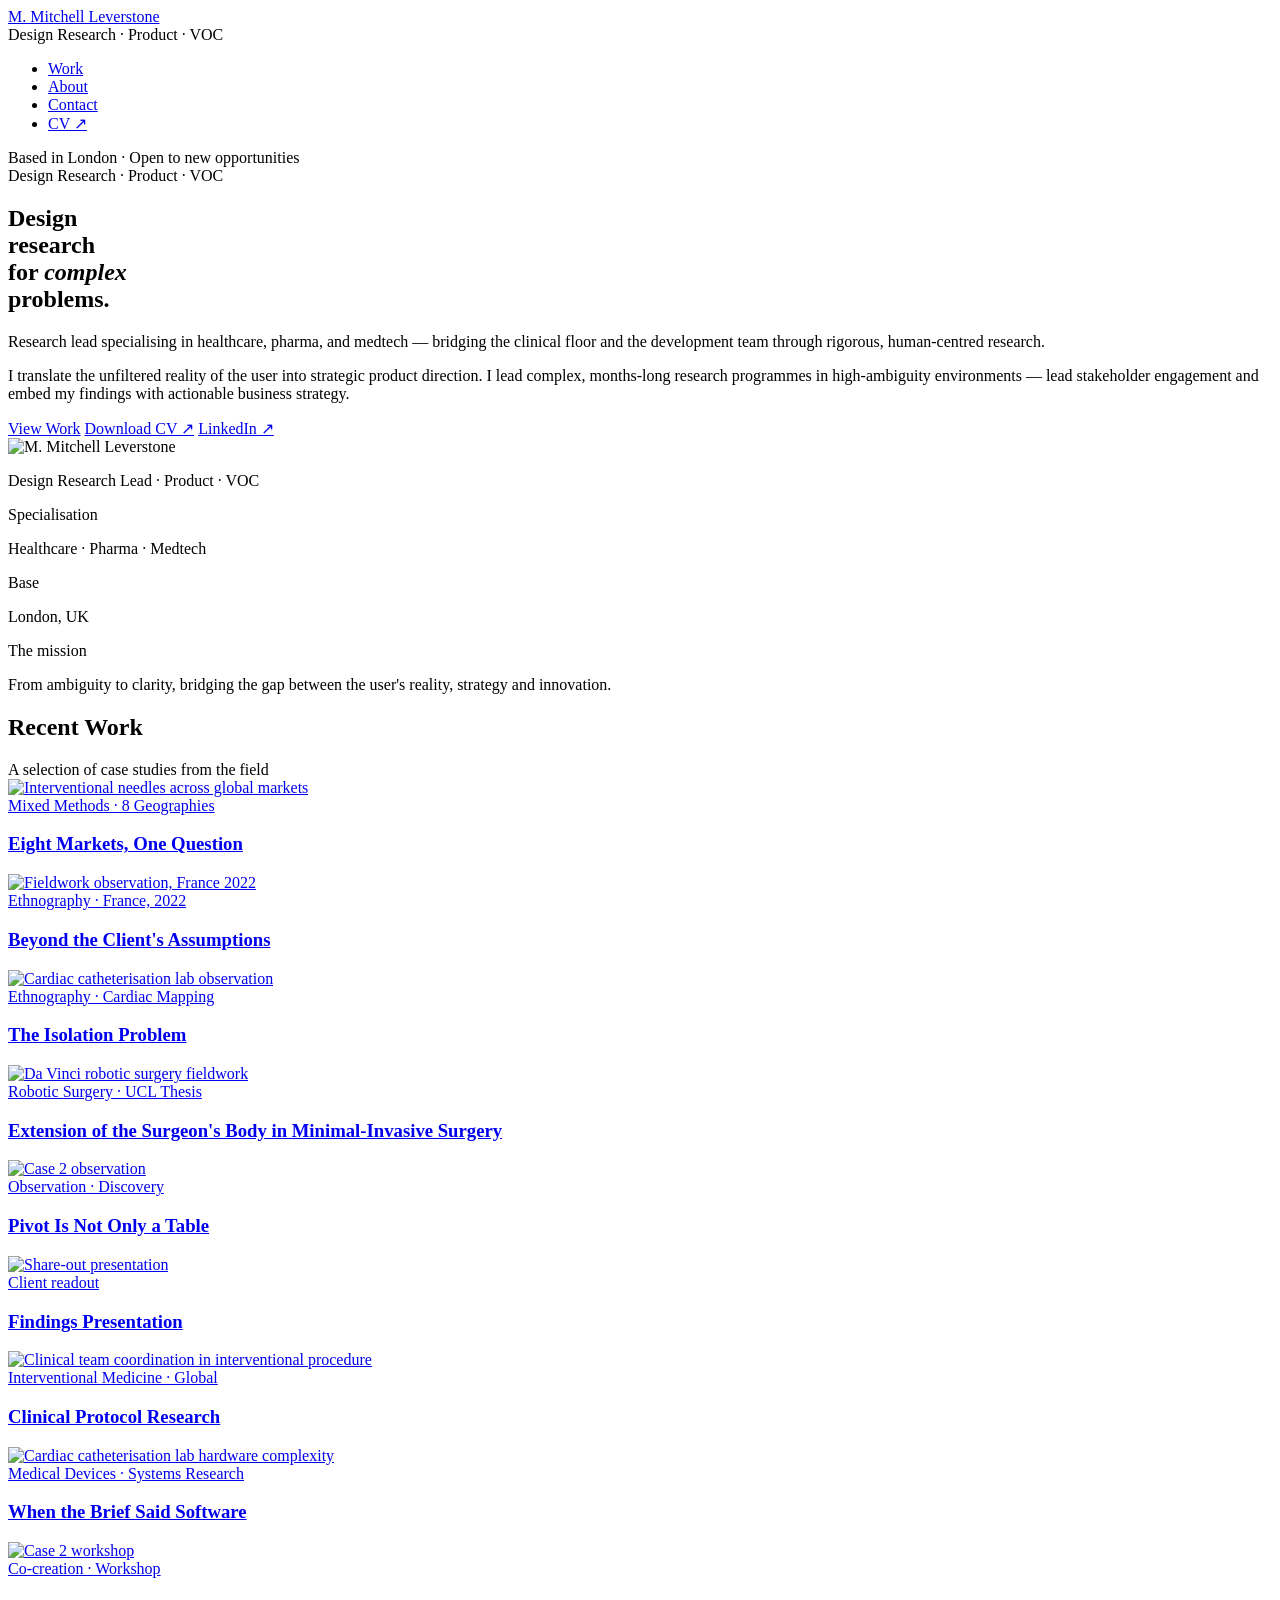
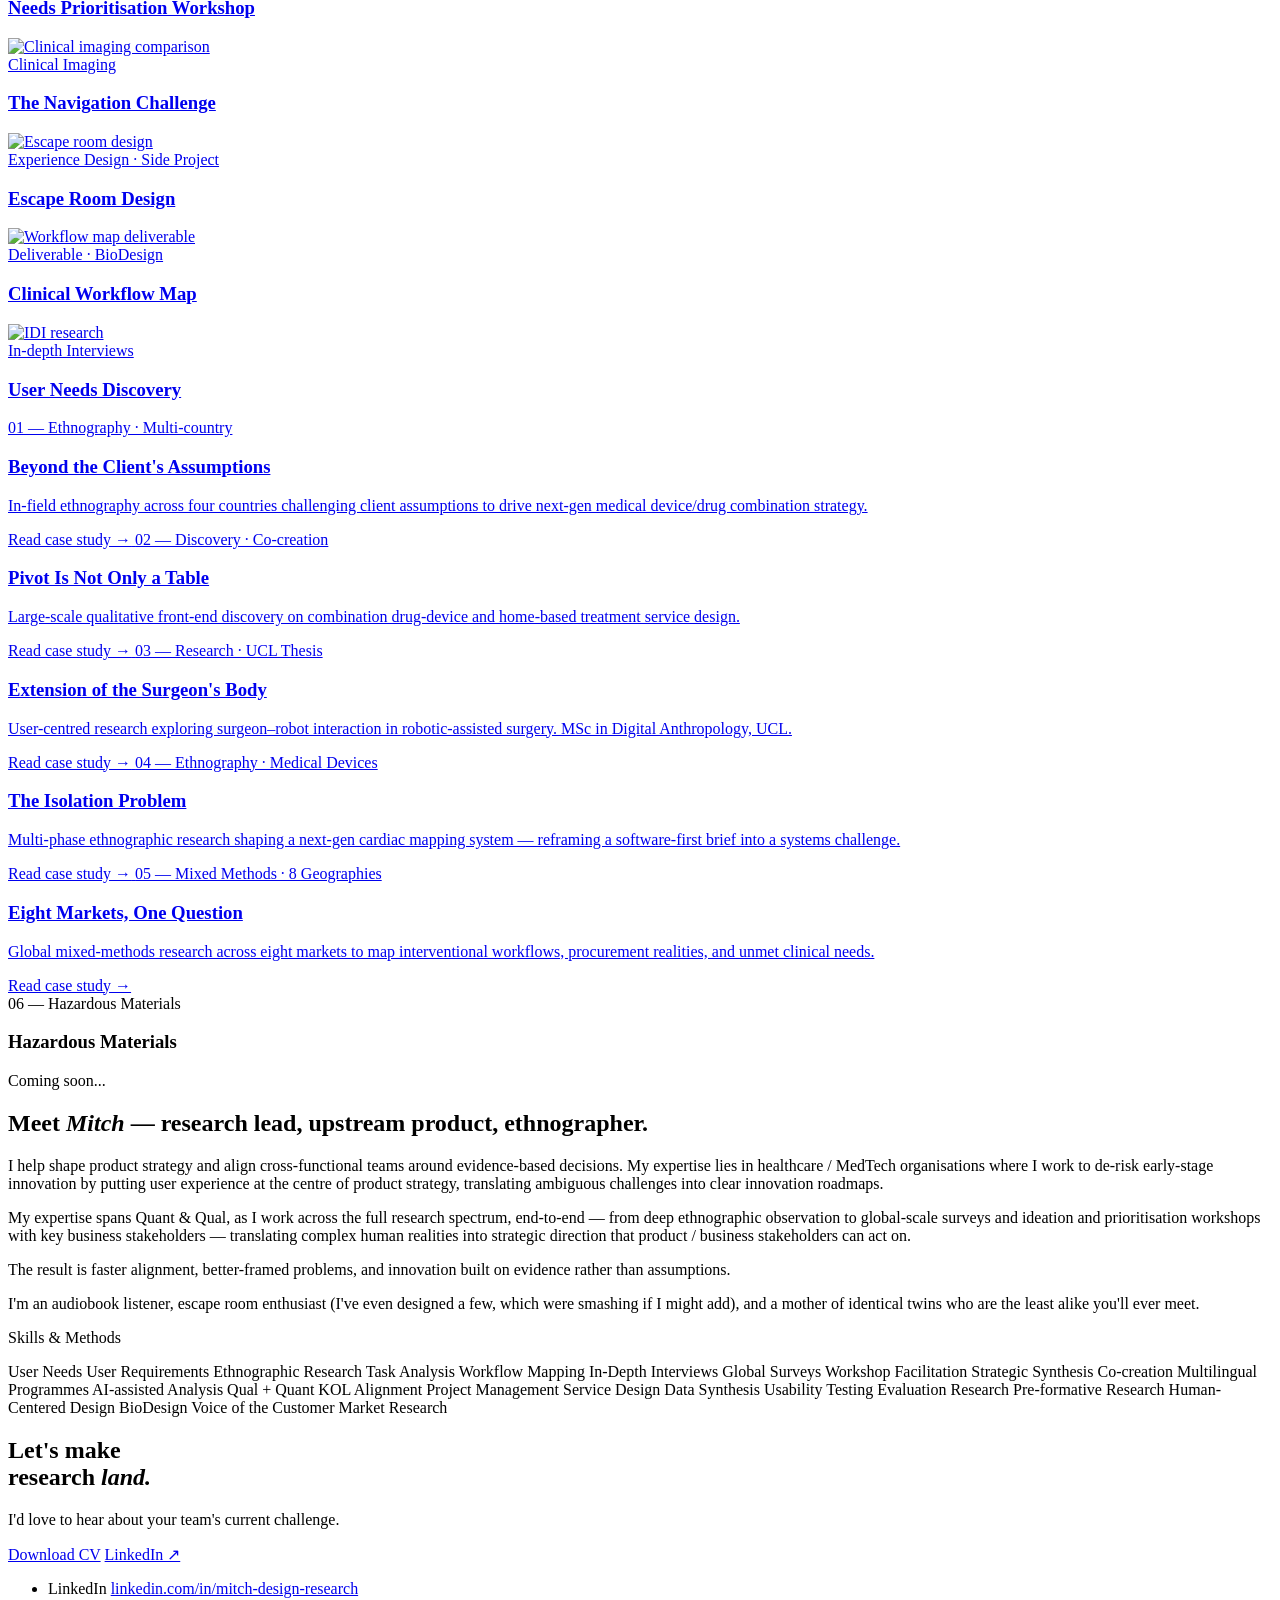
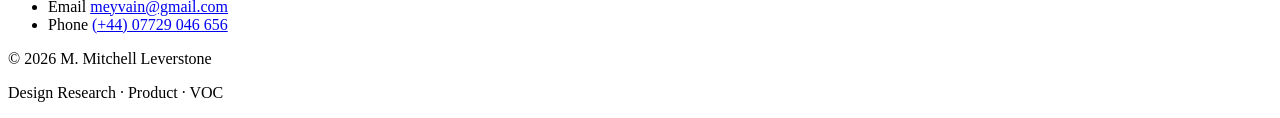
==== commit 679a9694: "Deploying to gh-pages from @ meyvain/mitch.leverstone.me@733d8e93b66eb89d94b8e3834fea0bc87f52cd40 🚀" ====
--- a/index.html
+++ b/index.html
@@ -248,7 +248,7 @@
 <!-- ─── ABOUT ─── -->
 <section id="about" class="about">
   <div class="about-inner">
-    <h2 class="about-title">Meet <em>Mitch</em> — research lead, ethnographer, innovation &amp; strategist.</h2>
+    <h2 class="about-title">Meet <em>Mitch</em> — research lead, upstream product, ethnographer.</h2>
 
     <div class="about-bottom">
       <div class="about-bio">
